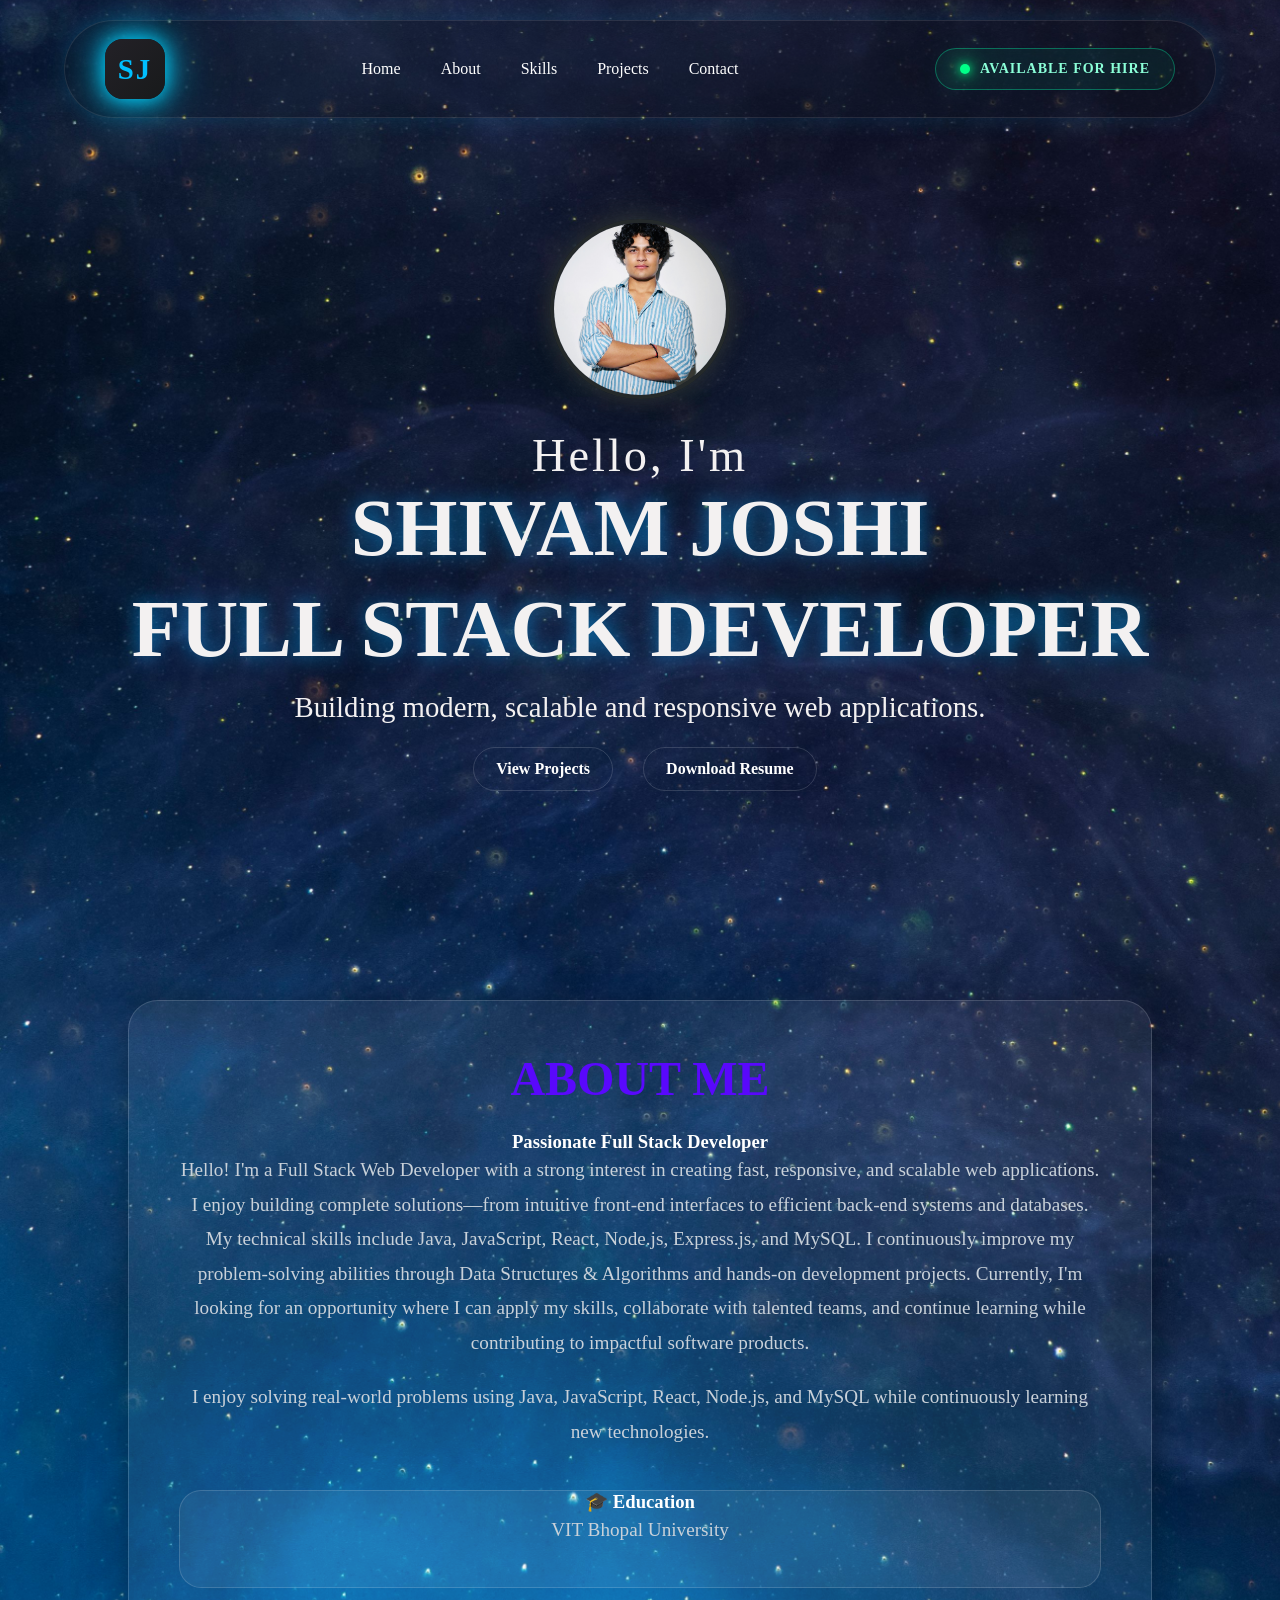
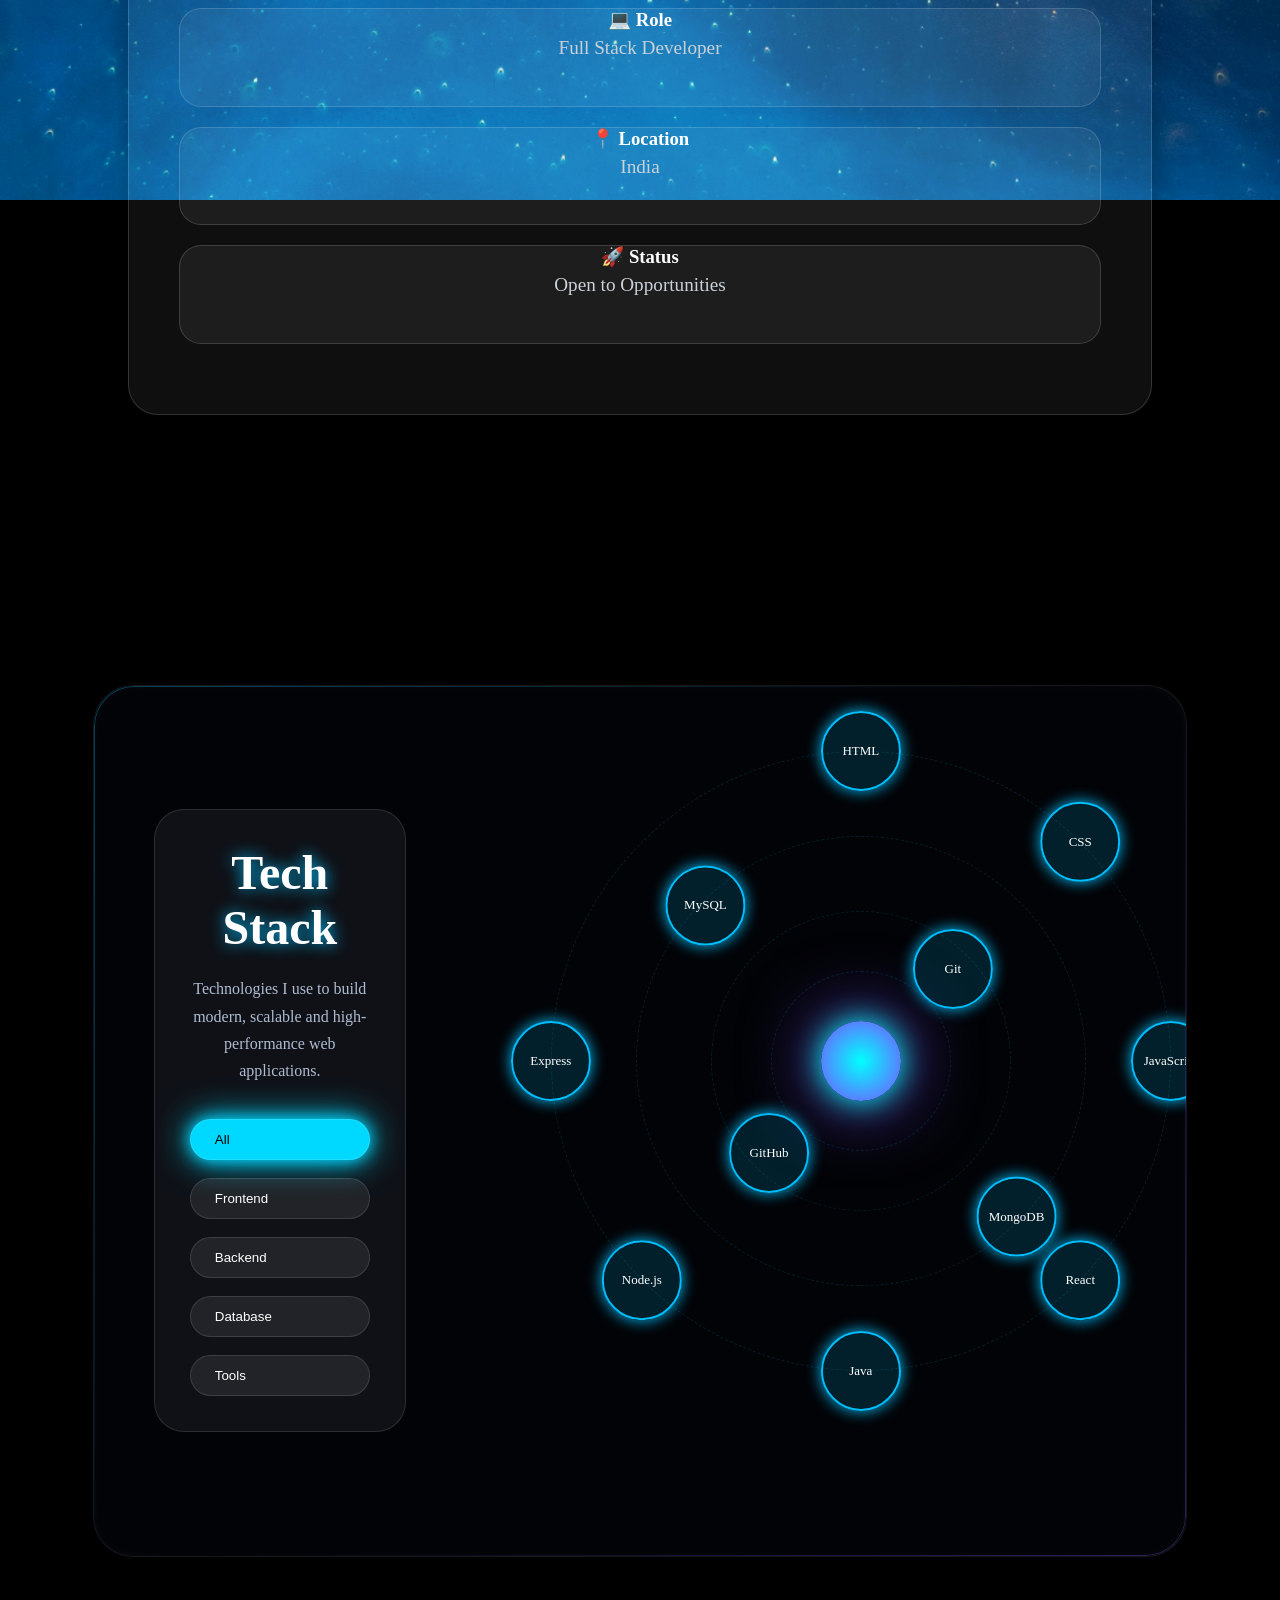
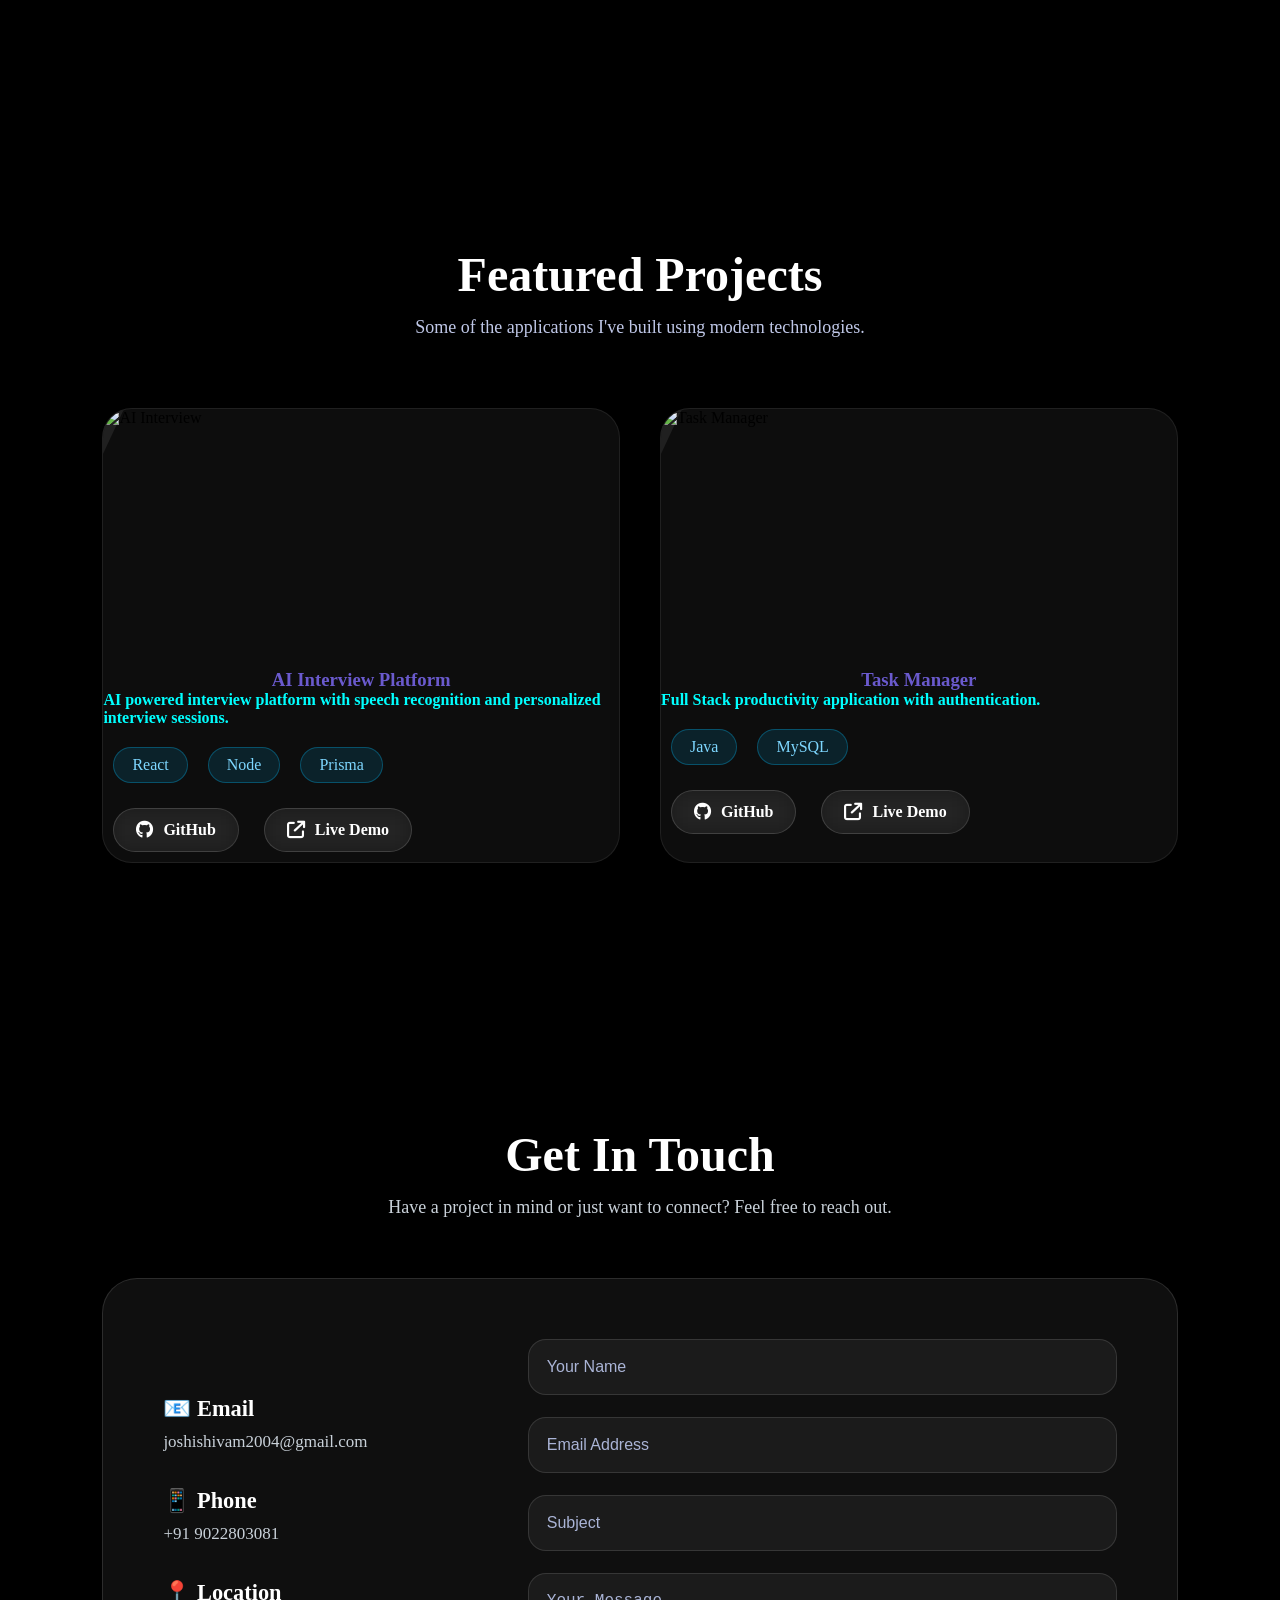
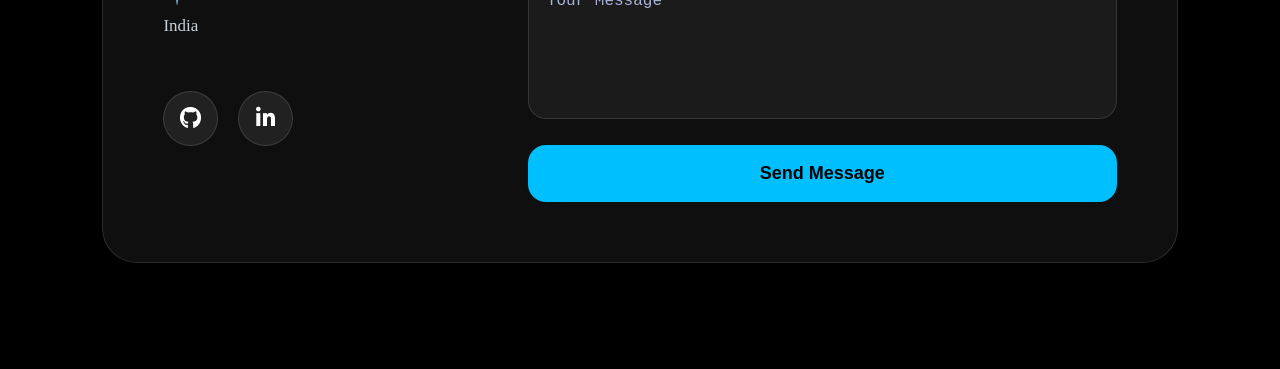
==== index.html @ d5f0d9cb "Initial commit" ====
<!DOCTYPE html>
<html lang="en">
<head>
    <meta charset="UTF-8">
    <meta name="viewport" content="width=device-width, initial-scale=1.0">

    <title>Portfolio</title>
    <link rel="stylesheet"
    <link rel="stylesheet"
    href="https://cdnjs.cloudflare.com/ajax/libs/font-awesome/6.7.2/css/all.min.css">
    <link rel="stylesheet" href="style.css">

    <link rel="stylesheet" href="sections/home/home.css">
    <link rel="stylesheet" href="sections/about/about.css">
    <link rel="stylesheet" href="sections/skills/skills.css">
    <link rel="stylesheet" href="sections/projects/projects.css">
    <link rel="stylesheet" href="sections/contact/contact.css">
</head>

<body>

  

    <div id="home"></div>
    <div id="about"></div>
    <div id="skills"></div>
    <div id="projects"></div>
    <div id="contact"></div>

    <script src="sections/skills/skills.js"></script>
    <script src="script.js"></script>
    <section id="projects"></section>
    <section id="experience"></section>
    <section id="contact"></section>
    

</body>
</html>
---- sections/home/home.css ----
*{
    margin:0;
    padding:0;
    box-sizing:border-box;
}
.logo{

    width:60px;
    height:60px;

    display:flex;
    justify-content:center;
    align-items:center;

    border-radius:18px;

    background:linear-gradient(135deg,#232127,#181a1b);

    color:#902222;

    font-size:24px;
    font-weight:700;

    letter-spacing:1px;

    cursor:pointer;

    box-shadow:
        0 0 20px #00D4FF,
        0 0 40px rgba(0,212,255,.7),
        0 0 70px rgba(0,212,255,.4);

    animation:glow 2s ease-in-out infinite alternate;
}

@keyframes glow{

    from{
        box-shadow:
            0 0 15px #00D4FF,
            0 0 30px rgba(0,212,255,.5);
    }

    to{
        box-shadow:
            0 0 30px #00D4FF,
            0 0 60px rgba(0,212,255,.9),
            0 0 90px rgba(0,212,255,.6);
    }

}

.hire-badge{

    display:flex;
    align-items:center;
    gap:10px;

    padding:12px 24px;

    border-radius:50px;

    border:1px solid rgba(0,255,170,.35);

    background:rgba(0,255,170,.06);

    backdrop-filter:blur(10px);

    color:#8BFFD8;

    font-size:14px;
    font-weight:600;

    letter-spacing:1px;

    text-transform:uppercase;

    cursor:default;

    transition:.35s;
}

.hire-badge:hover{

    box-shadow:
        0 0 18px rgba(0,255,170,.35);

    transform:translateY(-2px);

}

.status-dot{

    width:10px;
    height:10px;

    border-radius:50%;

    background:#00FF88;

    box-shadow:
        0 0 10px #00FF88,
        0 0 20px #00FF88,
        0 0 35px rgba(0,255,136,.8);

    animation:pulse 1.5s infinite;

}

@keyframes pulse{

    0%{

        transform:scale(1);

        opacity:1;

    }

    50%{

        transform:scale(1.5);

        opacity:.6;

    }

    100%{

        transform:scale(1);

        opacity:1;

    }

}


body{
    background:#000;
    overflow-x:hidden;

}
.background{
    position: fixed;
    top: -100%;
    left: -100%;

    width: 300%;
    height: 300%;
    z-index:-1;
    background: url("../../assets/image/photo.jpg") center center;
    background-size: cover;
    background-repeat: no-repeat;

    transform-origin: center center;
    animation:
        fadeIn 5s ease forwards,
        galaxy 200s linear infinite;
}
@keyframes fadeIn{
    from{
        opacity: 0;
    }
    to{
        opacity: 1;
    }
}
.hero{
    min-height:100vh;

    display:flex;
    flex-direction:column;

    justify-content:center;
    align-items:center;
    padding-top:120px;
    text-align:center;

    color:white;

    position:relative;
    z-index:10;

    width:100%;
}

.greeting{
    font-size: 2.9rem;
    letter-spacing: 3px;
    color: #f3f1f1;
    margin-bottom: 1px;
}

.name{
    font-size: 5rem;
    font-weight: 700;
    text-transform: uppercase;
    margin-bottom: 10px;
    color: #f3f1f1;
    text-shadow: 0 0 20px rgba(0,170,255,0.6);
}

.typing{
    font-size: 2rem;
    color: #f3f1f1;
    margin-bottom: 2px;
    min-height: 20px;
}

.description{
    font-size: 1.8rem;
    color: #f3f1f1;
    max-width: 700px;
    margin: 0px;
    line-height: 0;
}

.buttons{
    margin-top: 40px;
    display: flex;
    justify-content: center;
    gap: 20px;
    flex-wrap: wrap;
}

.btn{
    text-decoration: none;
    color: #f3f1f1;
    padding: 14px 32px;
    border-radius: 50px;
    border: 2px solid #00bfff;
    transition: .35s;
    font-weight: 600;
    backdrop-filter: blur(10px);
}

.btn:hover{
    background: #403f3f;
    color: f3f1f1;
    transform: translateY(-4px);
    box-shadow: 0 0 20px #00bfff;
}

.btn-outline{
    background: transparent;
}
@keyframes galaxy{

    0%{
        transform:
        rotate(0deg)
        scale(1);
    }
    
    100%{
        transform:
        rotate(360deg)
        scale(1.2);
    }

}

.hero > *{
    opacity: 1  ;
    
}

.profile,
.greeting,
.name,
.typing,
.description,
.buttons{
    opacity: 0;
    transform: translateY(20px);
    animation: fadeUp 1.3s forwards;
}

.greeting{
    animation-delay: .5s;
}

.name{
    animation-delay: 1.2s;
}

.typing{
    animation-delay: 1.5s;
}

.description{
    animation-delay: 2s;
}

.buttons{
    animation-delay: 2.9s;
}

@keyframes fadeUp{
    to{
        opacity:1;
        transform:translateY(0);
    }
}

.cursor{
    color:#00bfff;
    animation: blink .8s infinite;
}

@keyframes blink{
    50%{
        opacity:0;
    }
}

.profile{
    width:180px;
    height:180px;
    margin:0 auto 30px;
    border-radius:50%;
    overflow:hidden;

    border:4px solid #24292a;

    box-shadow:
        0 0 20px #2b3133,
        0 0 40px rgba(44, 49, 50, 0.5);

    animation:
        fadeUp 0.8s forwards,
        float 4s ease-in-out infinite 0.8s;
}

.profile img{
    width:100%;
    height:100%;
    object-fit:cover;
}
@keyframes float{

    0%,100%{
        transform:translateY(0);
    }

    50%{
        transform:translateY(-12px);
    }

}

/* Large desktops */
@media (min-width:1600px){

    .background{
        top:-60%;
        left:-60%;
        width:220%;
        height:220%;
    }

}

/* Laptops */
@media (max-width:1200px){

    .background{
        top:-70%;
        left:-70%;
        width:240%;
        height:240%;
    }

}

/* Tablets */
@media (max-width:768px){

    .background{
        top:-90%;
        left:-90%;
        width:280%;
        height:280%;
    }

}

/* Mobile */
@media (max-width:480px){

    .background{
        top:-110%;
        left:-110%;
        width:320%;
        height:320%;
    }

}

/* ===========================
   Laptop (1200px and below)
=========================== */

@media (max-width:1200px){

    .name{
        font-size:4rem;
    }

    .greeting{
        font-size:2.2rem;
    }

    .typing{
        font-size:1.8rem;
    }

    .description{
        font-size:1.3rem;
        max-width:650px;
    }

    .profile{
        width:160px;
        height:160px;
    }

}

/* ===========================
   Tablet (768px and below)
=========================== */

@media (max-width:768px){

    .hero{
        padding:40px 20px;
    }

    .name{
        font-size:3rem;
    }

    .greeting{
        font-size:1.7rem;
    }

    .typing{
        font-size:1.4rem;
    }

    .description{
        font-size:1.1rem;
        max-width:90%;
    }

    .profile{
        width:140px;
        height:140px;
    }

    .buttons{
        flex-direction:column;
        align-items:center;
    }

    .btn{
        width:220px;
    }

}

/* ===========================
   Mobile (480px and below)
=========================== */

@media (max-width:480px){

    .hero{
        padding:20px;
    }

    .profile{
        width:120px;
        height:120px;
    }

    .greeting{
        font-size:1.3rem;
        letter-spacing:1px;
    }

    .name{
        font-size:2rem;
    }

    .typing{
        font-size:1.1rem;
    }

    .description{
        font-size:0.95rem;
        line-height:1.6;
        max-width:100%;
    }

    .buttons{
        width:100%;
    }

    .btn{
        width:100%;
        max-width:260px;
        padding:12px 20px;
    }

}

.navbar{

    position:fixed;

    top:20px;
    left:50%;

    transform:translateX(-50%);
    transition:
        transform .4s ease,
        opacity .4s ease;
    width:90%;
    max-width:1200px;

    padding:18px 40px;

    display:flex;
    justify-content:space-between;
    align-items:center;

    background:rgba(15,23,42,.35);

    backdrop-filter:blur(0px);

    border:1px solid rgba(255,255,255,.1);

    border-radius:50px;

    z-index:1000;

    box-shadow:
        0 0 25px rgba(0,191,255,.15);

}
.navbar.hide{

    transform:
        translateX(-50%)
        translateY(-150%);

    opacity:0;
}
.logo{

    color:#00BFFF;

    font-size:1.8rem;

    font-weight:bold;

    letter-spacing:2px;

    cursor:pointer;

}

.nav-links{

    display:flex;

    gap:40px;

    list-style:none;

}

.nav-links a{

    color:white;

    text-decoration:none;

    font-size:1rem;

    transition:.35s;

    position:relative;

}

.nav-links a:hover{

    color:#00BFFF;

}

.nav-links a::after{

    content:"";

    position:absolute;

    left:0;
    bottom:-8px;

    width:0;

    height:2px;

    background:#00BFFF;

    transition:.35s;

}

.nav-links a:hover::after{

    width:100%;

}

html{

    scroll-behavior:smooth;

}
---- sections/about/about.css ----
*{
    margin:0;
    padding:0;
    box-sizing:border-box;
}

.about{
    min-height:100vh;
    padding:100px 10%;
    display:flex;
    flex-direction:column;   /* Add this */
    align-items:center;
    color:white;
}

.about-container{
    display:flex;
    align-items:center;
    justify-content:space-between;
    gap:80px;
    width:100%;
    max-width:1400px;
}

.about-image{
    flex:1;
    display:flex;
    justify-content:center;
}

.about-image img{
    width:350px;
    height:350px;
    border-radius:50%;
    object-fit:cover;

    border:5px solid #00bfff;

    box-shadow:
        0 0 20px #00bfff,
        0 0 40px rgba(0,191,255,.4);

    transition:.4s;
}

.about-image img:hover{
    transform:scale(1.05);
}
#about{
    text-align: center;
    
}

.about-content{

    flex:1;

    position:relative;

    padding:50px;

    border-radius:30px;

    overflow:hidden;

    background:rgba(255,255,255,.06);

    backdrop-filter:blur(0px);

    border:1px solid rgba(255,255,255,.15);

    

    box-shadow:
        0 10px 35px rgba(0,0,0,.35);

}

.about-content h2{
    font-size:3rem;
    margin-bottom:25px;
    color:hsl(260, 98%, 51%);
}

.about-content p{
    font-size:1.2rem;
    line-height:1.8;
    color:#C9D1D9;
    margin-bottom:40px;
   
}
#para{
    margin-bottom:20px;
}
.about-content span{
    color:#C9D1D9;
    font-weight:bold;
}

.about-info{
    display:grid;
    grid-template-columns:repeat(2,1fr);
    gap:20px;
}

.info-card{
    padding:25px;
    border-radius:20px;

    background:rgba(255,255,255,.08);
    backdrop-filter:blur(0px);

    border:1px solid rgba(255,255,255,.15);

    transition:.35s;
}

.info-card:hover{
    transform:translateY(-8px);

    box-shadow:
        0 0 20px rgba(0,191,255,.5);
}

.info-card h3{
    margin-bottom:12px;
    color:#1f1f1e;
}
h3{
    color:#FFFFFF;
}
.info-card p{
    margin:0;
    color:#abaf22;
}

.card{

    position:relative;
    overflow:hidden;

    background:rgba(255,255,255,.06);

    border-radius:22px;

    border:1px solid rgba(255,255,255,.15);

    margin-bottom:20px;

    transition:box-shadow .3s ease;
}



.card:hover{

    /* transform:translateY(-12px); */

    box-shadow:
    0 0 3px rgba(0,191,255,.6);

}





.about.show h2{

    opacity:1;

    transform:translateY(0);

    transition-delay:.2s;

}

.about.show h3{

    opacity:1;

    transform:translateY(0);

    transition-delay:.4s;

}

.about.show p{

    opacity:1;

    transform:translateY(0);

    transition-delay:.6s;

}

.about.show .card{

    opacity:1;

    transform:
        translateY(0)
        scale(1);

}

.about.show .card:nth-child(1){
    transition-delay:.8s;
}

.about.show .card:nth-child(2){
    transition-delay:1s;
}

.about.show .card:nth-child(3){
    transition-delay:1.2s;
}

.about.show .card:nth-child(4){
    transition-delay:1.4s;
}
---- sections/skills/skills.css ----
.skills{

    min-height:100vh;

    padding:120px 5%;

    color:white;

    text-align:center;
    max-width:1400px;
    margin:auto;
}

.skills-title{

    font-size:3rem;

    margin-bottom:40px;

    color:#ffffff;
}

.skills-layout{

    width:95%;
    max-width:1600px;

    margin:50px auto;

    display:flex;
    justify-content:space-between;
    align-items:center;

    gap:80px;

    padding:60px;

    border-radius:40px;

    background:rgba(18,25,45,.15);

    backdrop-filter:blur(0px);

    border:1px solid rgba(255,255,255,.08);

    box-shadow:
        0 0 40px rgba(0,0,0,.35),
        inset 0 0 15px rgba(255,255,255,.03);

    position:relative;

    overflow:hidden;

}

.skills-layout::before{

    content:"";

    position:absolute;

    inset:0;

    border-radius:40px;

    padding:1px;

    background:linear-gradient(
        135deg,
        rgba(0,191,255,.35),
        transparent,
        rgba(123,77,255,.35)
    );

    -webkit-mask:
        linear-gradient(#fff 0 0) content-box,
        linear-gradient(#fff 0 0);

    -webkit-mask-composite:xor;
    mask-composite:exclude;

    pointer-events:none;

}


.filters{

    display:flex;

    flex-direction:column;

    gap:18px;

    width:180px;

    align-items:stretch;

}
.filters button{

    padding:12px 24px;

    border:none;

    border-radius:50px;

    cursor:pointer;

    color:white;

    background:rgba(255,255,255,.08);

    border:1px solid rgba(255,255,255,.12);

    transition:.35s;
}
.filter-btn{

    width:100%;

    padding:14px 20px;

    border-radius:14px;

    text-align:left;

    cursor:pointer;

    transition:.35s;

}


.filter-btn.all:hover,
.filter-btn.all.active{

    background:#00d9ff;

    color:black;

    box-shadow:
        0 0 15px #00d9ff,
        0 0 35px #00d9ff;

}



.filter-btn.frontend:hover,
.filter-btn.frontend.active{
    background:#3b82f6;
    color:white;
    border-color:#3b82f6;
    box-shadow:
        0 0 15px #3b82f6,
        0 0 35px rgba(59,130,246,.8);
}

.frontend-active{

    background:#2563eb;
    color:white;
    border-color:#2563eb;

    box-shadow:
        0 0 15px #2563eb,
        0 0 35px #2563eb;

}

.filter-btn.backend:hover,
.filter-btn.backend.active{

    background:#22c55e;

    box-shadow:
        0 0 15px #22c55e,
        0 0 40px #22c55e;

}


.backend-active{

    background:#22c55e;

    color:white;

    border-color:#22c55e;

    box-shadow:
        0 0 15px #22c55e,
        0 0 35px #22c55e;

}


.filter-btn.database:hover,
.filter-btn.database.active{

    background:#a855f7;

    box-shadow:
        0 0 15px #a855f7,
        0 0 40px #a855f7;

}

.database-active{

    background:#9333ea;

    color:white;

    border-color:#9333ea;

    box-shadow:
        0 0 15px #9333ea,
        0 0 35px #9333ea;

}

.filter-btn.tools:hover,
.filter-btn.tools.active{

    background:#f97316;

    box-shadow:
        0 0 15px #f97316,
        0 0 40px #f97316;

}
.frontend-theme .node.frontend{
    background:#3b82f6;
    border-color:#3b82f6;
    box-shadow:0 0 20px #3b82f6;
}

.backend-theme .node.backend{
    background:#22c55e;
    border-color:#22c55e;
    box-shadow:0 0 20px #22c55e;
}

.database-theme .node.database{
    background:#a855f7;
    border-color:#a855f7;
    box-shadow:0 0 20px #a855f7;
}

.tools-theme .node.tools{
    background:#f97316;
    border-color:#f97316;
    box-shadow:0 0 20px #f97316;
}

.tools-active{

    background:#f97316;

    color:white;

    border-color:#f97316;

    box-shadow:
        0 0 15px #f97316,
        0 0 35px #f97316;

}



.orbit-container{

    position:relative;

    width:750px;

    height:750px;

    flex-shrink:0;
    top: -60px;

}

.orbit{

    position:absolute;

    border:1px dashed rgba(0,191,255,.15);

    border-radius:50%;

    left:50%;
    top:50%;

    transform:translate(-50%,-50%);
}

.orbit1{

    width:180px;
    height:180px;
}

.orbit2{

    width:300px;
    height:300px;
}

.orbit3{

    width:450px;
    height:450px;
}

.orbit4{

    width:620px;
    height:620px;
}

.core{

    position:absolute;

    left:50%;
    top:50%;

    transform:translate(-50%,-50%);

    width:80px;
    height:80px;

    border-radius:50%;

    background:radial-gradient(circle,#00ffff,#7b4dff);

    box-shadow:
        0 0 30px #00ffff,
        0 0 80px #7b4dff;
}

.node{

    position:absolute;

    width:80px;
    height:80px;

    border-radius:50%;

    display:flex;
    justify-content:center;
    align-items:center;

    background:rgba(0,191,255,.15);

    border:2px solid #00BFFF;

    color:white;

    font-size:13px;

    text-align:center;

    box-shadow:
        0 0 15px #00BFFF;

     transition:
        opacity .4s ease,
        transform .4s ease;
}

.node.hide{

    opacity:0;

    transform:scale(.5);

    pointer-events:none;

}


.node:hover{

    transform:scale(1.15);

    box-shadow:
        0 0 30px #00BFFF,
        0 0 60px #00BFFF;

}
.html{
    top:50%;
    left:50%;
    transform:
        translate(-50%,-50%)
        rotate(0deg)
        translateY(-310px)
        rotate(0deg);
}

.css{
    top:50%;
    left:50%;
    transform:
        translate(-50%,-50%)
        rotate(45deg)
        translateY(-310px)
        rotate(-45deg);
}

.javascript{
    top:50%;
    left:50%;
    transform:
        translate(-50%,-50%)
        rotate(90deg)
        translateY(-310px)
        rotate(-90deg);
}

.react{
    top:50%;
    left:50%;
    transform:
        translate(-50%,-50%)
        rotate(135deg)
        translateY(-310px)
        rotate(-135deg);
}

.java{
    top:50%;
    left:50%;
    transform:
        translate(-50%,-50%)
        rotate(180deg)
        translateY(-310px)
        rotate(-180deg);
}

.nodejs{
    top:50%;
    left:50%;
    transform:
        translate(-50%,-50%)
        rotate(225deg)
        translateY(-310px)
        rotate(-225deg);
}

.express{
    top:50%;
    left:50%;
    transform:
        translate(-50%,-50%)
        rotate(270deg)
        translateY(-310px)
        rotate(-270deg);
}

.mysql{
    top:50%;
    left:50%;
    transform:
        translate(-50%,-50%)
        rotate(315deg)
        translateY(-220px)
        rotate(-315deg);
}

.mongodb{
    top:50%;
    left:50%;
    transform:
        translate(-50%,-50%)
        rotate(135deg)
        translateY(-220px)
        rotate(-135deg);
}

.git{
    top:50%;
    left:50%;
    transform:
        translate(-50%,-50%)
        rotate(45deg)
        translateY(-130px)
        rotate(-45deg);
}

.github{
    top:50%;
    left:50%;
    transform:
        translate(-50%,-50%)
        rotate(225deg)
        translateY(-130px)
        rotate(-225deg);
}

@media (max-width:1100px){

    .skills-layout{

        flex-direction:column;

        gap:50px;

    }

    .filters{

        flex-direction:row;

        flex-wrap:wrap;

        justify-content:center;

        width:100%;

    }

    .filter-btn{

        width:auto;

        min-width:140px;

        text-align:center;

    }

}
.title-wrapper{

    display:inline-flex;

    justify-content:center;
    align-items:center;

    padding:14px 40px;

    margin-bottom:60px;

    border-radius:60px;

    position:relative;

    background:rgba(255,255,255,.05);

    border:1px solid rgba(255,255,255,.15);

    backdrop-filter:blur(0px);

    overflow:hidden;
}

.left-panel{

    width:280px;

    padding:35px;

    border-radius:30px;

    background:rgba(255,255,255,.05);

    backdrop-filter:blur(0px);

    border:1px solid rgba(255,255,255,.12);

}

.tech-title{

    font-size:3rem;

    color:white;

    margin-bottom:20px;

    text-shadow:
        0 0 15px #00BFFF;

}
.tech-desc{

    color:#d7e6ff;

    line-height:1.7;

    margin-bottom:35px;

    opacity:.8;

}
@media (max-width:992px){

    .skills{

        padding:90px 40px;

    }

    .skills-layout{

        flex-direction:column;

        gap:60px;

        text-align:center;

    }

    .left-panel{

        width:100%;

        max-width:700px;

    }

    .filters{

        justify-content:center;

        flex-wrap:wrap;

        gap:15px;

    }

    .orbit-container{

        transform:scale(.9);

    }

}
@media (max-width:768px){

    .skills{

        padding:80px 20px;

    }

    .tech-title{

        font-size:2.3rem;

    }

    .tech-desc{

        font-size:16px;

    }

    .skills-layout{

        gap:50px;

    }

    .filters{

        display:flex;

        justify-content:center;

        flex-wrap:wrap;

        gap:12px;

    }

    .filter-btn{

        padding:10px 18px;

        font-size:14px;

    }

    .orbit-container{

        transform:scale(.75);

        width:100%;

        overflow:hidden;

    }

    .node{

        width:70px;

        height:70px;

        font-size:13px;

    }

}
@media (max-width:480px){

    .skills{

        padding:60px 15px;

    }

    .tech-title{

        font-size:2rem;

    }

    .tech-desc{

        font-size:15px;

    }

    .orbit-container{

        transform:scale(.6);

    }

    .filters{

        gap:10px;

    }

    .filter-btn{

        padding:8px 14px;

        font-size:13px;

    }

    .node{

        width:60px;

        height:60px;

        font-size:12px;

    }

}
---- sections/projects/projects.css ----
.projects{

    min-height:100vh;

    padding:120px 8%;

}

.projects-header{

    text-align:center;

    margin-bottom:70px;

}

.projects-header h2{

    font-size:3rem;

    color:white;

}

.projects-header p{

    color:#bfc7e7;

    margin-top:15px;

    font-size:18px;

}
.projects-grid{

    display:grid;

    grid-template-columns:repeat(auto-fit,minmax(400px,1fr));

    gap:40px;

}

.project-card{

    background:rgba(255,255,255,.05);

    backdrop-filter:blur(20px);

    border:1px solid rgba(255,255,255,.08);

    border-radius:30px;

    overflow:hidden;

    transition:.4s;

    position:relative;

}
.project-card::before{

    content:"";

    position:absolute;

    inset:0;

    border-radius:30px;

    padding:1px;

    background:linear-gradient(
        130deg,
        rgba(0,191,255,.6),
        transparent,
        rgba(123,77,255,.6)
    );

    -webkit-mask:
        linear-gradient(#fff 0 0) content-box,
        linear-gradient(#fff 0 0);

    -webkit-mask-composite:xor;
    mask-composite:exclude;

    opacity:0;

    transition:.4s;

}

.project-card:hover::before{

    opacity:1;

}

.project-card::after{

    content:"";

    position:absolute;

    top:-120%;

    left:-40%;

    width:40%;

    height:250%;

    background:rgba(255,255,255,.08);

    transform:rotate(25deg);

    transition:.8s;

}

.project-card:hover::after{

    left:120%;

}

.project-card{

    animation:float 5s ease-in-out infinite;

}

@keyframes float{

    0%{

        transform:translateY(0);

    }

    50%{

        transform:translateY(-8px);

    }

    100%{

        transform:translateY(0);

    }

}

.project-card:hover{

    transform:translateY(-12px);

    box-shadow:

        0 0 25px rgba(0,191,255,.3),

        0 0 60px rgba(123,77,255,.2);

}

.project-image{

    height:260px;

    overflow:hidden;

}

.project-image img{

    width:100%;

    height:100%;

    object-fit:cover;

    transition:.5s;

}

.project-card:hover img{

    transform:scale(1.08);

}

.tech{

    display:flex;

    gap:10px;

    flex-wrap:wrap;

    margin-top:20px;

}

.tech span{

    padding:8px 18px;

    border-radius:30px;

    background:rgba(0,191,255,.12);

    color:#7ed7ff;

    border:1px solid rgba(0,191,255,.3);

    margin-left: 10px;

}

.links{

    display:flex;

    gap:15px;

    margin-top:25px;

}

.btn{ 

    text-decoration:none;

    color:white;

    padding:12px 22px;

    border-radius:30px;

    border:1px solid rgba(255,255,255,.15);

    transition:.35s;

    margin-left: 10px;
    margin-bottom: 10px;

} 

.links a:hover{

    background:#00BFFF;

    color:#000;

    box-shadow:0 0 20px #00BFFF;

}

.project-links{

    display:flex;

    gap:15px;

    margin-top:25px;

}

.project-links a{

    display:flex;

    align-items:center;

    justify-content:center;

    gap:10px;

    padding:12px 22px;

    border-radius:50px;

    text-decoration:none;

    font-weight:600;

    color:white;

    border:1px solid rgba(255,255,255,.15);

    background:rgba(255,255,255,.05);

    transition:all .35s ease;

}

.project-links a i{

    font-size:18px;

}

.github-btn:hover{

    background:#24292e;

    border-color:#24292e;

    transform:translateY(-5px);

    box-shadow:0 0 20px rgba(36,41,46,.6);

}

.live-btn:hover{

    background:#00BFFF;

    color:#000;

    border-color:#00BFFF;

    transform:translateY(-5px);

    box-shadow:0 0 20px #00BFFF;

}

.project-info h3{
    text-align: center;
    color:slateblue;
}
.project-info p{
    font-weight: 900;
    color:aqua
}
@media (max-width:992px){

    .projects{

        padding:90px 40px;

    }

    .projects-grid{

        grid-template-columns:1fr;

        gap:35px;

    }

    .project-card{

        max-width:700px;

        margin:auto;

    }

}
@media (max-width:768px){

    .projects{

        padding:80px 20px;

    }

    .projects-header h2{

        font-size:2.4rem;

    }

    .projects-header p{

        font-size:16px;

    }

    .project-image{

        height:220px;

    }

    .project-info{

        padding:25px;

    }

    .project-info h3{

        font-size:1.5rem;

    }

    .tech{

        gap:8px;

    }

    .tech span{

        font-size:14px;

        padding:6px 14px;

    }

    .project-links{

        flex-direction:column;

        gap:12px;

    }

    .project-links a{

        width:100%;

        justify-content:center;

    }

}

@media (max-width:480px){

    .projects{

        padding:60px 15px;

    }

    .projects-header h2{

        font-size:2rem;

    }

    .project-card{

        border-radius:20px;

    }

    .project-image{

        height:180px;

    }

    .project-info{

        padding:20px;

    }

    .project-info h3{

        font-size:1.3rem;

    }

    .project-info p{

        font-size:15px;

    }

    .tech span{

        font-size:13px;

        padding:5px 12px;

    }

}
---- sections/contact/contact.css ----
*{
    margin:0;
    padding:0;
    box-sizing:border-box;
}

.contact{

    min-height:100vh;

    padding:100px 8%;

    color:white;

}

.contact-header{

    text-align:center;

    margin-bottom:60px;

}

.contact-header h2{

    font-size:3rem;

    margin-bottom:15px;

}

.contact-header p{

    color:#c9d1d9;

    font-size:18px;

}

.contact-card{

    max-width:1400px;

    margin:auto;

    display:flex;

    gap:70px;

    padding:60px;

    border-radius:35px;

    background:rgba(255,255,255,.06);

    backdrop-filter:blur(0px);

    border:1px solid rgba(255,255,255,.12);

    box-shadow:
        0 10px 35px rgba(0,0,0,.35);

}

/* LEFT */

.contact-info{

    flex:1;

    display:flex;

    flex-direction:column;

    justify-content:center;

}

.info-box{

    margin-bottom:35px;

}

.info-box h3{

    font-size:1.4rem;

    margin-bottom:10px;

}

.info-box p{

    color:#c9d1d9;

    font-size:17px;

}

.social-links{

    display:flex;

    gap:20px;

    margin-top:20px;

}

.social-links a{

    width:55px;

    height:55px;

    display:flex;

    justify-content:center;

    align-items:center;

    border-radius:50%;

    text-decoration:none;

    color:white;

    font-size:22px;

    background:rgba(255,255,255,.08);

    border:1px solid rgba(255,255,255,.12);

    transition:.35s;

}

.social-links a:hover{

    transform:translateY(-6px);

    background:#00BFFF;

    color:#000;

    box-shadow:0 0 20px #00BFFF;

}

/* RIGHT */

.contact-form{

    flex:2;

}

.contact-form input,
.contact-form textarea{

    width:100%;

    margin-bottom:22px;

    padding:18px;

    border-radius:18px;

    border:1px solid rgba(255,255,255,.12);

    background:rgba(255,255,255,.05);

    color:white;

    outline:none;

    font-size:16px;

}

.contact-form input::placeholder,
.contact-form textarea::placeholder{

    color:#aab4d6;

}

.contact-form textarea{

    resize:none;

}

.contact-form button{

    width:100%;

    padding:18px;

    border:none;

    border-radius:18px;

    background:#00BFFF;

    color:#000;

    font-size:18px;

    font-weight:600;

    cursor:pointer;

    transition:.35s;

}

.contact-form button:hover{

    transform:translateY(-5px);

    box-shadow:
        0 0 20px #00BFFF,
        0 0 50px rgba(0,191,255,.45);

}

/* RESPONSIVE */

@media(max-width:950px){

    .contact-card{

        flex-direction:column;

        padding:40px;

    }

}
@media (max-width:768px){

    .contact{

        padding:80px 20px;

    }

    .contact-card{

        padding:30px;

    }

    .contact-header h2{

        font-size:2.3rem;

    }

    .contact-form input,
    .contact-form textarea{

        padding:14px;

    }

}
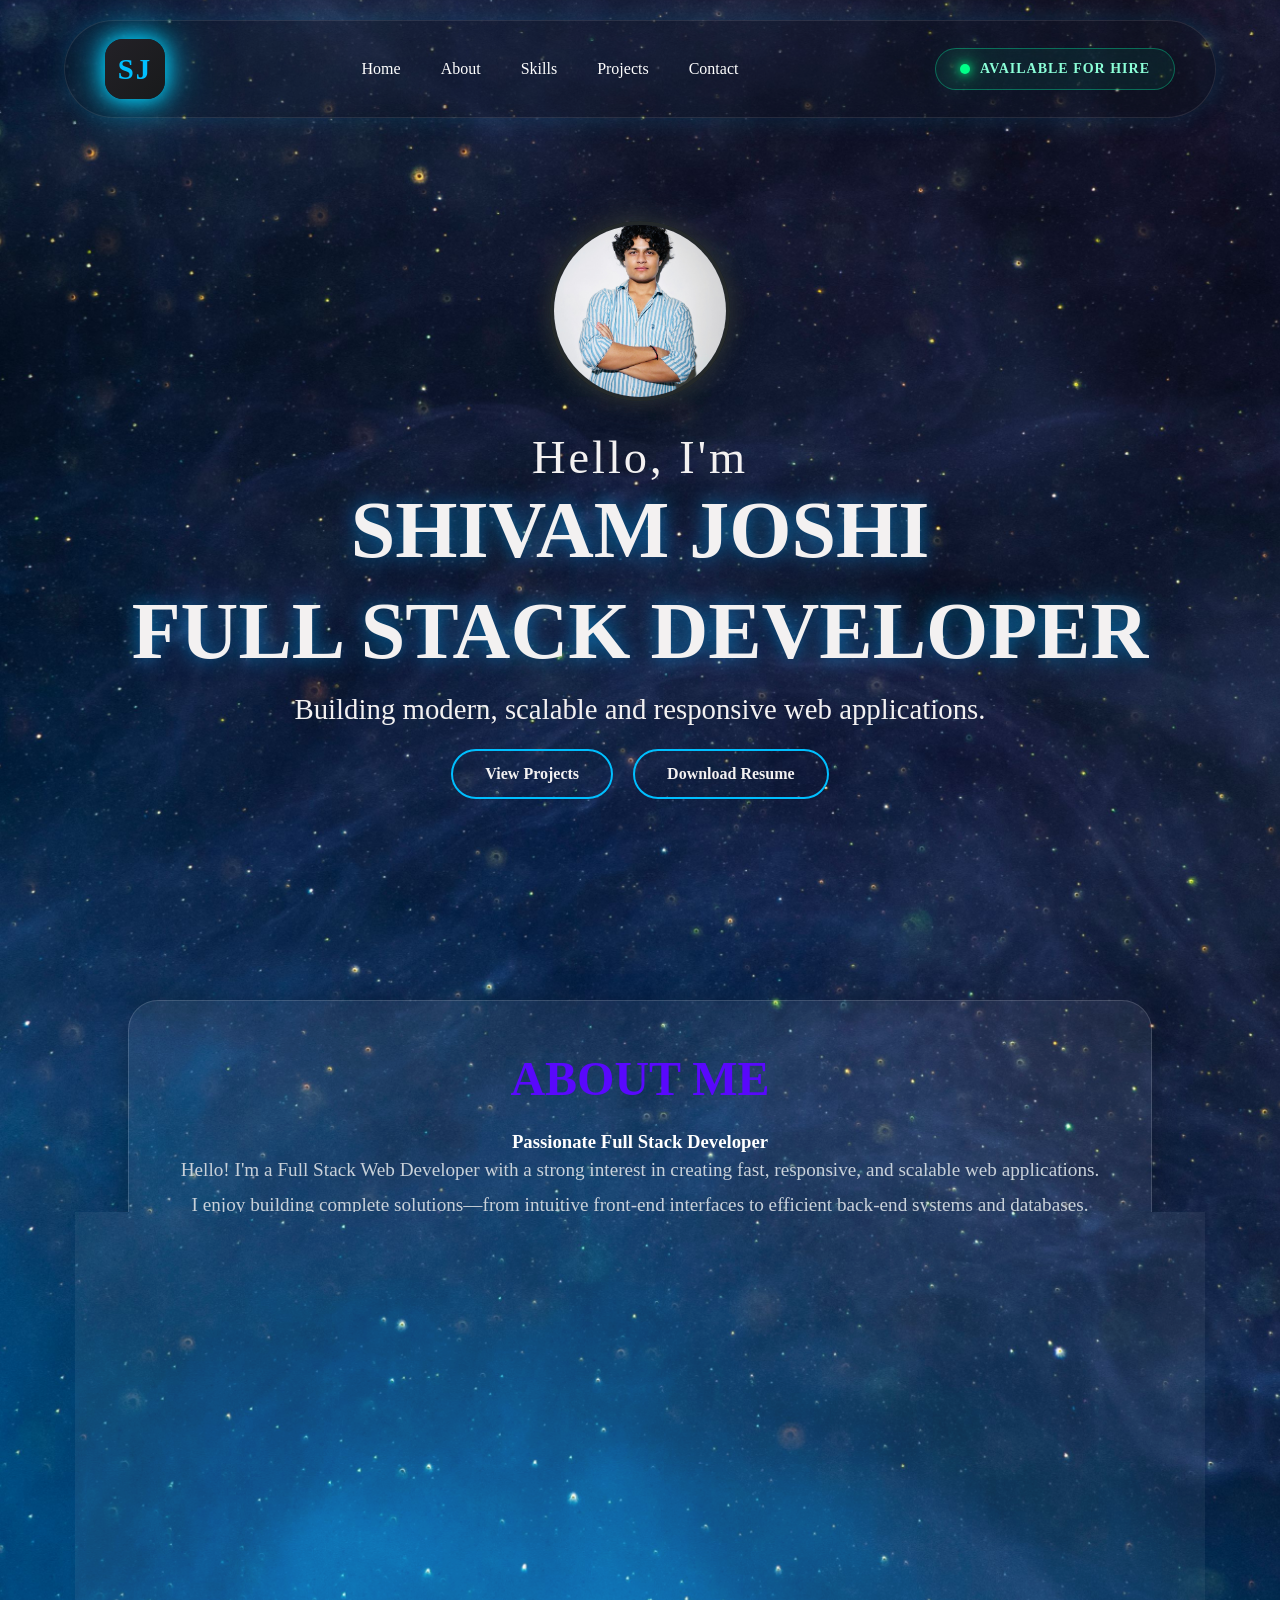
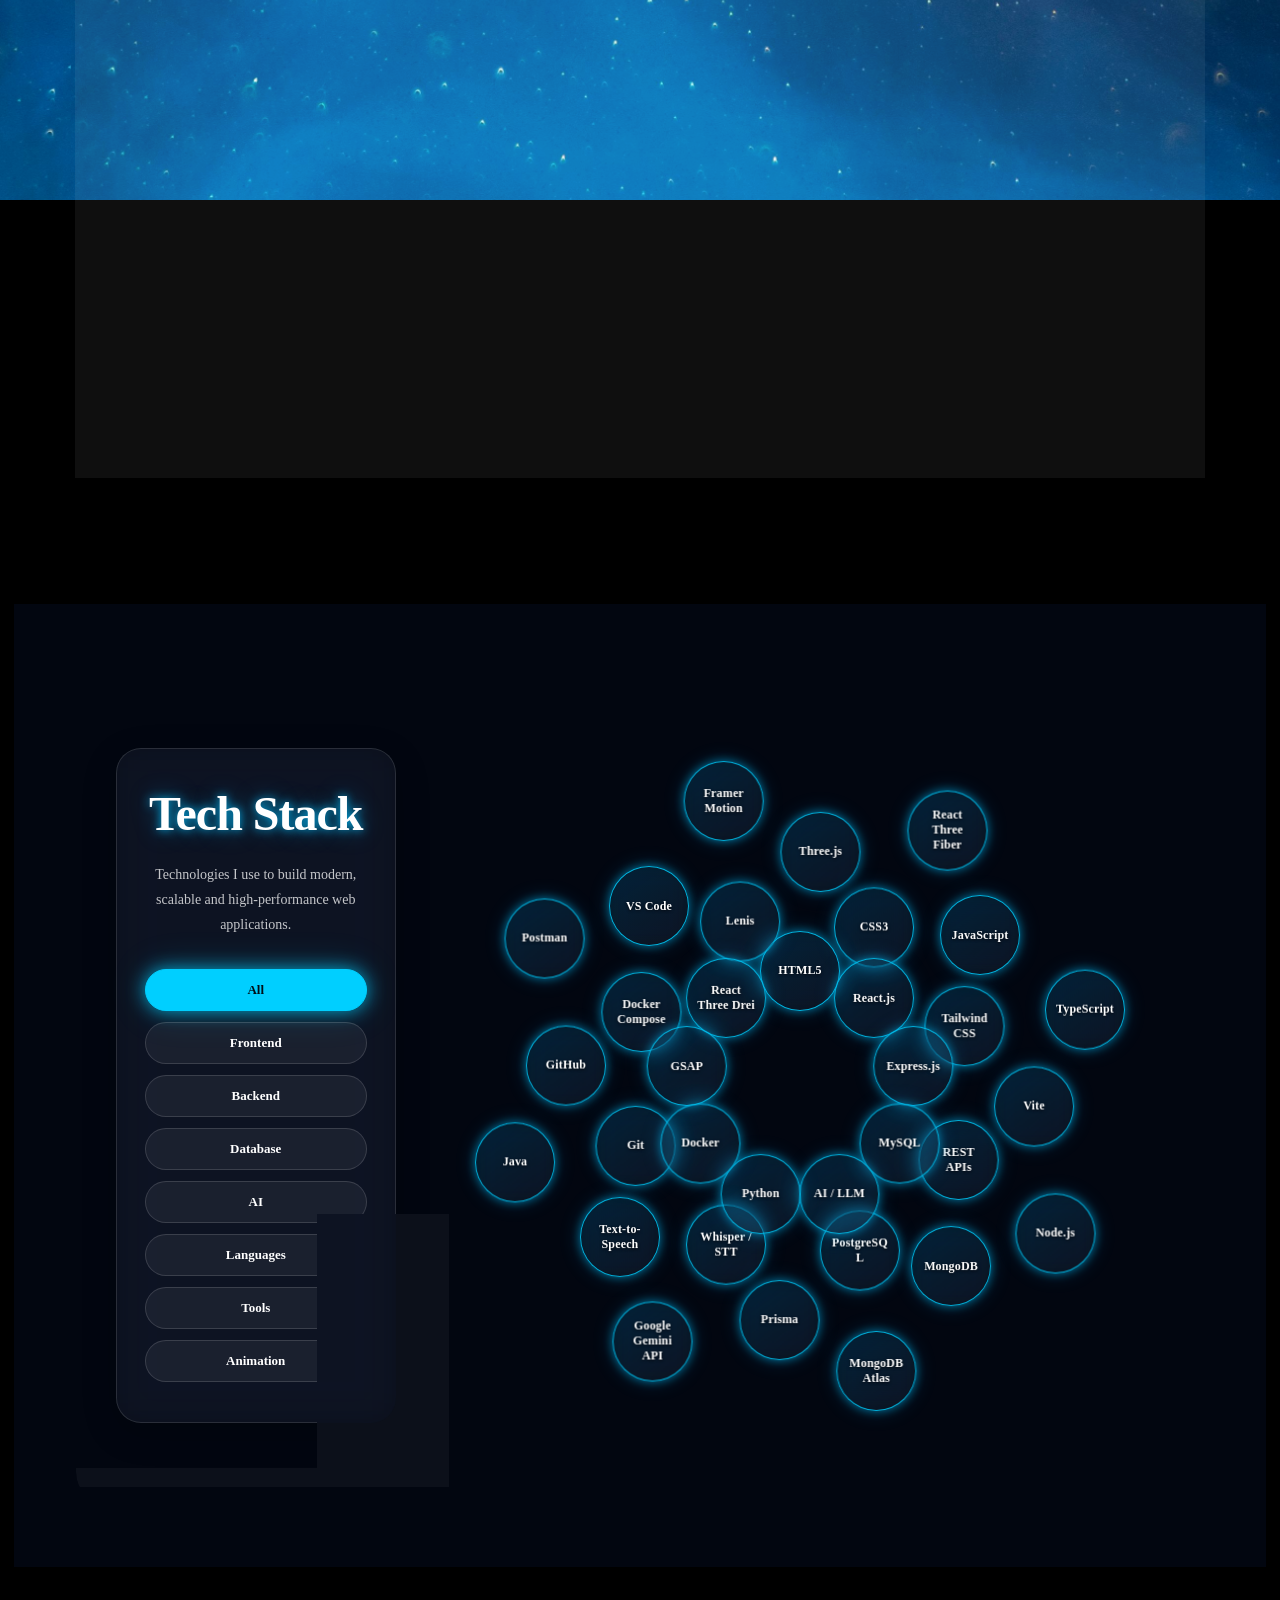
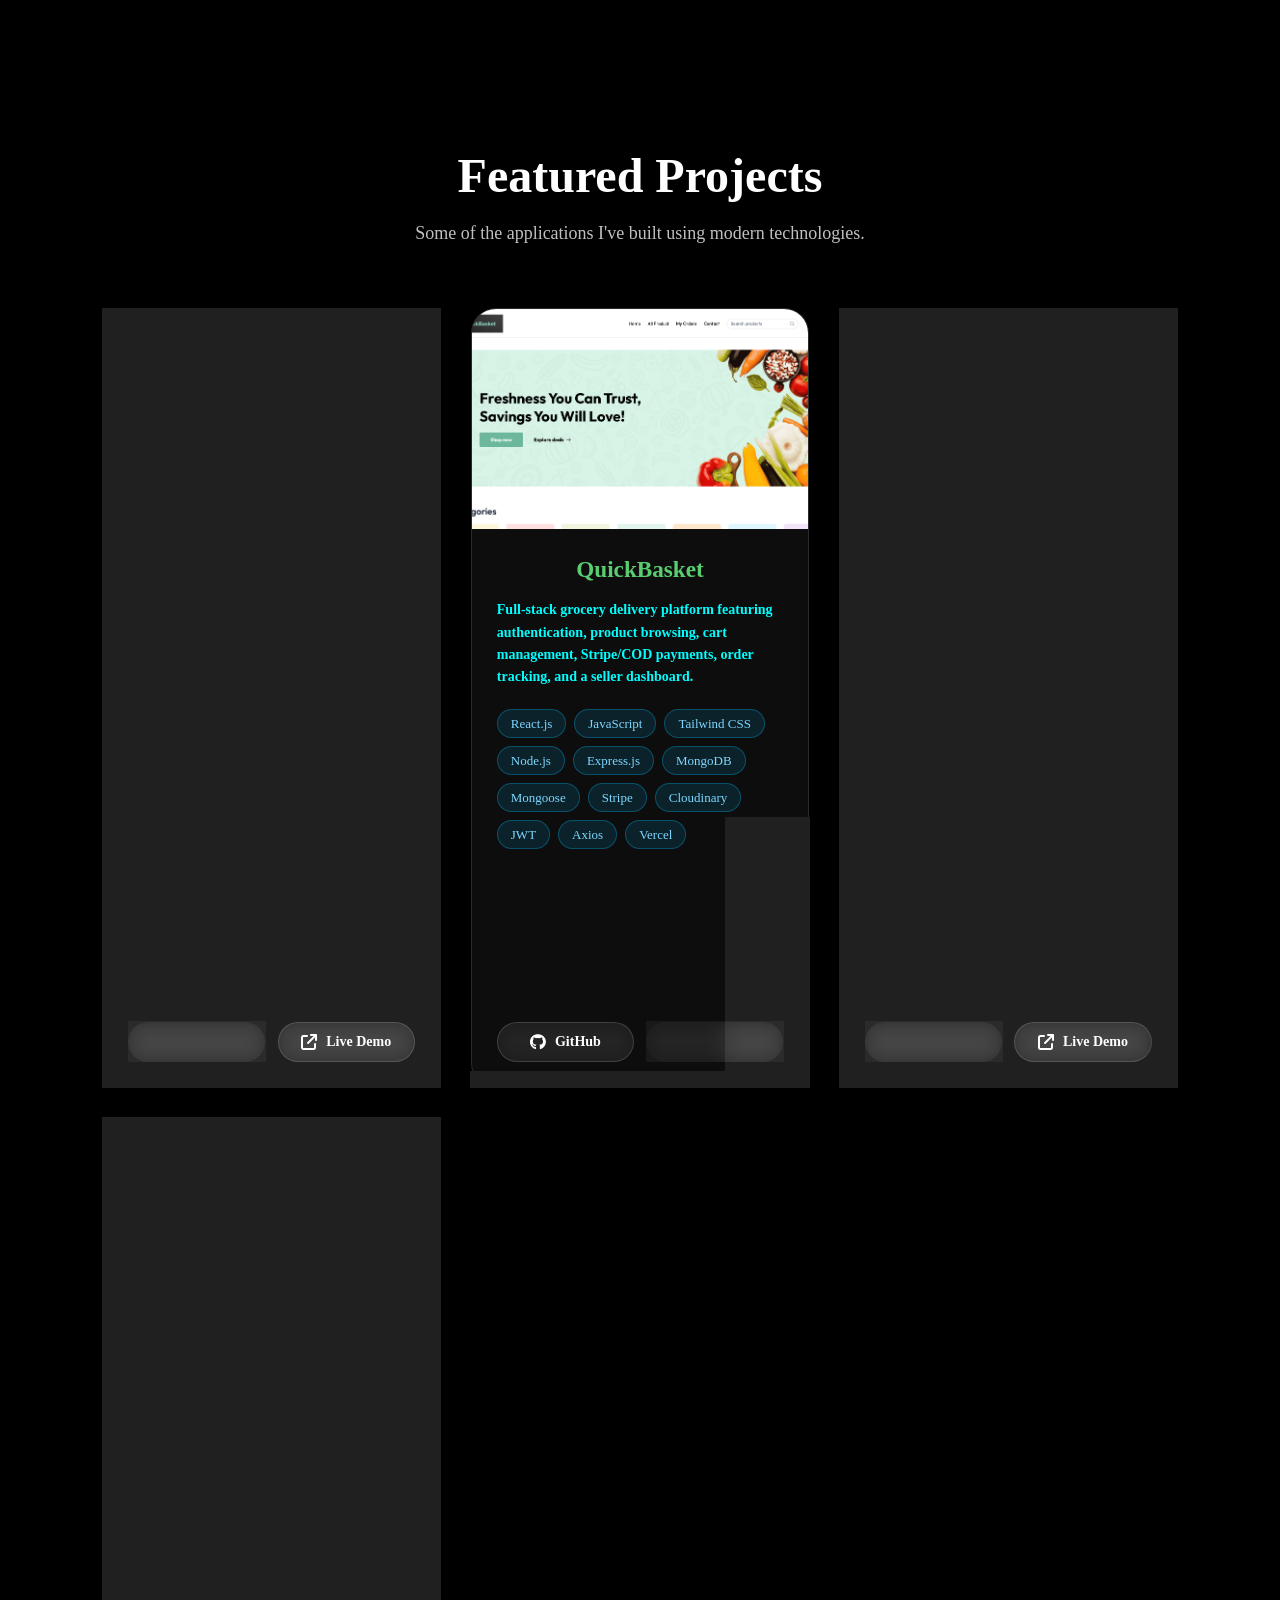
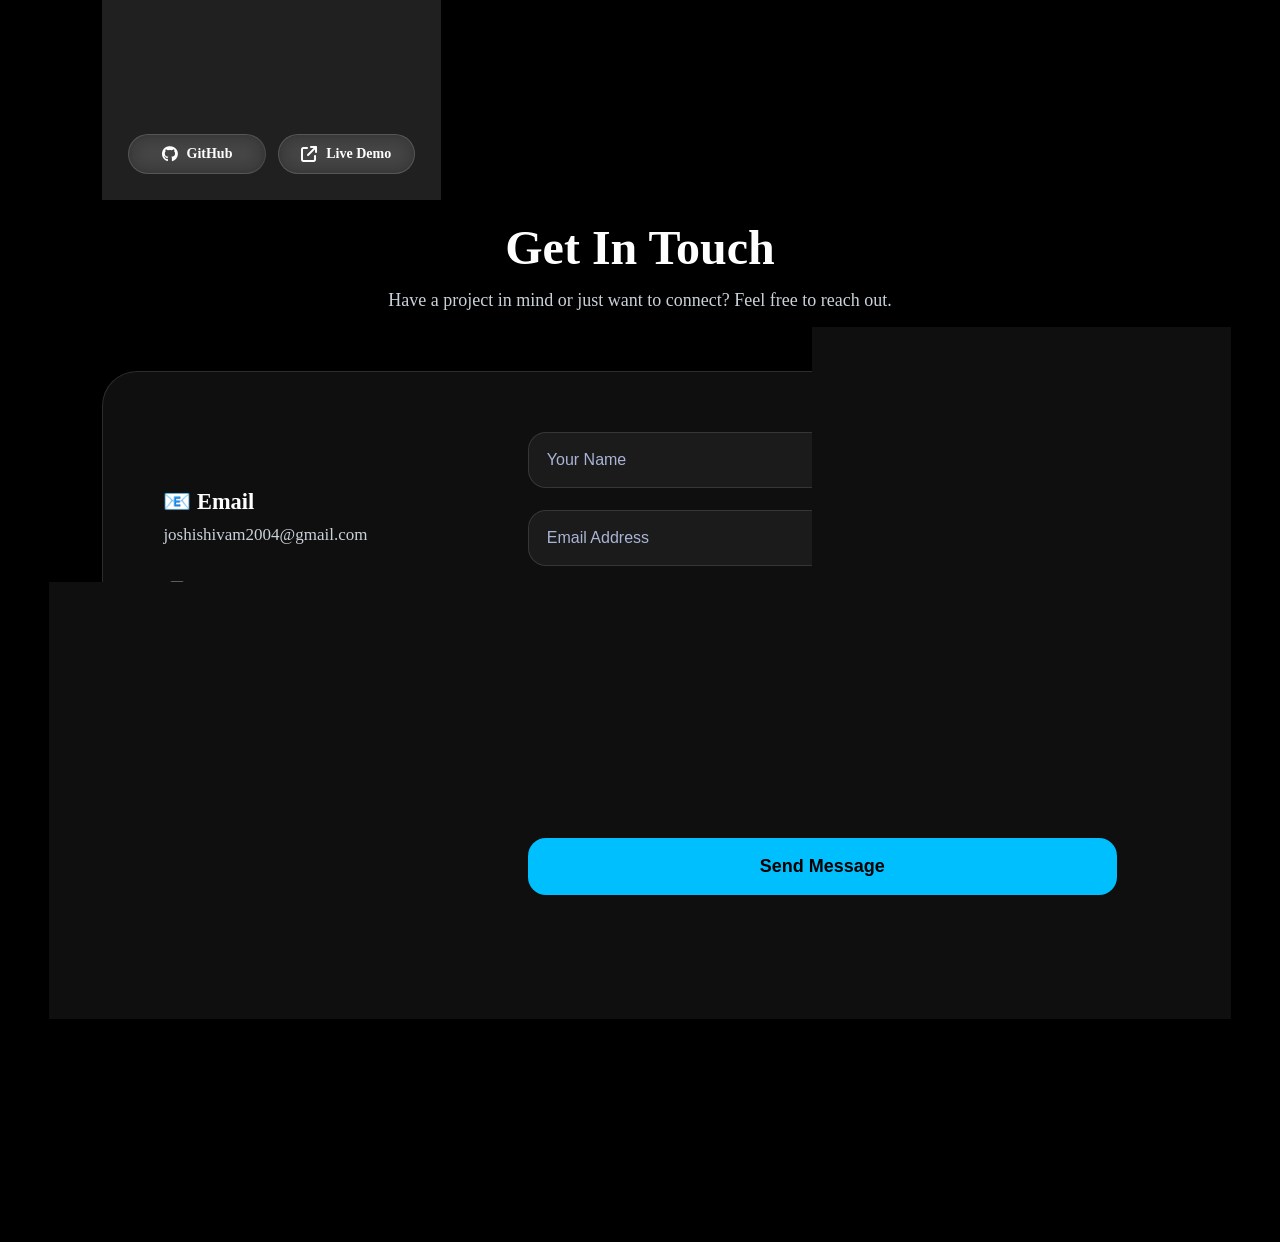
==== commit a0c9e6e0: "updates" ====
--- a/index.html
+++ b/index.html
@@ -1,38 +1,137 @@
 <!DOCTYPE html>
 <html lang="en">
+
 <head>
+
     <meta charset="UTF-8">
-    <meta name="viewport" content="width=device-width, initial-scale=1.0">
 
-    <title>Portfolio</title>
-    <link rel="stylesheet"
-    <link rel="stylesheet"
-    href="https://cdnjs.cloudflare.com/ajax/libs/font-awesome/6.7.2/css/all.min.css">
-    <link rel="stylesheet" href="style.css">
+    <meta
+        name="viewport"
+        content="width=device-width, initial-scale=1.0"
+    >
 
-    <link rel="stylesheet" href="sections/home/home.css">
-    <link rel="stylesheet" href="sections/about/about.css">
-    <link rel="stylesheet" href="sections/skills/skills.css">
-    <link rel="stylesheet" href="sections/projects/projects.css">
-    <link rel="stylesheet" href="sections/contact/contact.css">
+    <title>Shivam Joshi | Full Stack Developer</title>
+
+
+    <!-- Font Awesome -->
+    <link
+        rel="stylesheet"
+        href="https://cdn.jsdelivr.net/npm/@fortawesome/fontawesome-free@6.7.2/css/all.min.css"
+    >
+
+
+    <!-- Main CSS -->
+    <link
+        rel="stylesheet"
+        href="style.css"
+    >
+
+
+    <!-- Home CSS -->
+    <link
+        rel="stylesheet"
+        href="sections/home/home.css"
+    >
+
+
+    <!-- About CSS -->
+    <link
+        rel="stylesheet"
+        href="sections/about/about.css"
+    >
+
+
+    <!-- Skills CSS -->
+    <link
+        rel="stylesheet"
+        href="sections/skills/skills.css"
+    >
+
+
+    <!-- Projects CSS -->
+    <link
+        rel="stylesheet"
+        href="sections/projects/projects.css"
+    >
+
+
+    <!-- Contact CSS -->
+    <link
+        rel="stylesheet"
+        href="sections/contact/contact.css"
+    >
+
 </head>
+
 
 <body>
 
-  
+
+    <!-- =========================
+         NAVBAR
+    ========================== -->
+
+   
+
+
+
+    <!-- =========================
+         HOME
+    ========================== -->
 
     <div id="home"></div>
+
+
+
+    <!-- =========================
+         ABOUT
+    ========================== -->
+
     <div id="about"></div>
+
+
+
+    <!-- =========================
+         SKILLS
+    ========================== -->
+
     <div id="skills"></div>
+
+
+
+    <!-- =========================
+         PROJECTS
+    ========================== -->
+
     <div id="projects"></div>
+
+
+
+    <!-- =========================
+         CONTACT
+    ========================== -->
+
     <div id="contact"></div>
 
+
+
+    <!-- =========================
+         JAVASCRIPT
+    ========================== -->
+
+    <script src="sections/home/home.js"></script>
+
+    <script src="sections/about/about.js"></script>
+
     <script src="sections/skills/skills.js"></script>
+
+    <script src="sections/projects/projects.js"></script>
+
+    <script src="sections/contact/contact.js"></script>
+
     <script src="script.js"></script>
-    <section id="projects"></section>
-    <section id="experience"></section>
-    <section id="contact"></section>
-    
+
 
 </body>
+
 </html>
--- a/sections/home/home.css
+++ b/sections/home/home.css
@@ -468,6 +468,9 @@
     .btn{
         width:220px;
     }
+     .hero{
+        padding-top: 260px;   /* Adjust as needed */
+    }
 
 }
 
@@ -475,44 +478,45 @@
    Mobile (480px and below)
 =========================== */
 
+
 @media (max-width:480px){
 
     .hero{
-        padding:20px;
+        padding:40px 20px;
+    }
+
+    .name{
+        font-size:3rem;
+    }
+
+    .greeting{
+        font-size:1.7rem;
+    }
+
+    .typing{
+        font-size:1.4rem;
+    }
+
+    .description{
+        font-size:1.1rem;
+        max-width:90%;
     }
 
     .profile{
-        width:120px;
-        height:120px;
-    }
-
-    .greeting{
-        font-size:1.3rem;
-        letter-spacing:1px;
-    }
-
-    .name{
-        font-size:2rem;
-    }
-
-    .typing{
-        font-size:1.1rem;
-    }
-
-    .description{
-        font-size:0.95rem;
-        line-height:1.6;
-        max-width:100%;
+        width:140px;
+        height:140px;
     }
 
     .buttons{
-        width:100%;
+        flex-direction:column;
+        align-items:center;
     }
 
     .btn{
-        width:100%;
-        max-width:260px;
-        padding:12px 20px;
+        width:220px;
+    }
+     .hero{
+        padding-top: 260px;   /* Adjust as needed */
     }
 
 }
@@ -632,4 +636,81 @@
 
     scroll-behavior:smooth;
 
+}
+
+@media (max-width:992px){
+
+    .navbar{
+
+        padding:18px 40px;
+
+    }
+
+    .logo{
+
+        font-size:24px;
+
+    }
+
+    .nav-links{
+
+        gap:25px;
+
+    }
+
+    .nav-links a{
+
+        font-size:15px;
+
+    }
+
+}
+@media (max-width: 768px) {
+
+    .navbar {
+        display: flex;
+        flex-direction: column;
+        align-items: center;
+        gap: 15px;
+    }
+
+    .nav-links {
+        display: flex;
+        flex-wrap: wrap;
+        justify-content: center;
+        gap: 15px;
+    }
+
+    .hire-btn {
+        margin-top: 10px;
+    }
+
+}
+
+@media (max-width:480px){
+
+    .navbar{
+
+        padding:12px 15px;
+
+    }
+
+    .logo{
+
+        font-size:20px;
+
+    }
+
+    .nav-links{
+
+        gap:10px;
+
+    }
+
+    .nav-links a{
+
+        font-size:13px;
+
+    }
+
 }
--- a/sections/skills/skills.css
+++ b/sections/skills/skills.css
@@ -1,763 +1,1067 @@
-.skills{
-
-    min-height:100vh;
-
-    padding:120px 5%;
-
-    color:white;
-
-    text-align:center;
-    max-width:1400px;
-    margin:auto;
-}
-
-.skills-title{
-
-    font-size:3rem;
-
-    margin-bottom:40px;
-
-    color:#ffffff;
-}
-
-.skills-layout{
-
-    width:95%;
-    max-width:1600px;
-
-    margin:50px auto;
-
-    display:flex;
-    justify-content:space-between;
-    align-items:center;
-
-    gap:80px;
-
-    padding:60px;
-
-    border-radius:40px;
-
-    background:rgba(18,25,45,.15);
-
-    backdrop-filter:blur(0px);
-
-    border:1px solid rgba(255,255,255,.08);
-
-    box-shadow:
-        0 0 40px rgba(0,0,0,.35),
-        inset 0 0 15px rgba(255,255,255,.03);
-
-    position:relative;
-
-    overflow:hidden;
-
-}
-
-.skills-layout::before{
-
-    content:"";
-
-    position:absolute;
-
-    inset:0;
-
-    border-radius:40px;
-
-    padding:1px;
-
-    background:linear-gradient(
-        135deg,
-        rgba(0,191,255,.35),
-        transparent,
-        rgba(123,77,255,.35)
-    );
+/* =========================================================
+   SKILLS SECTION
+========================================================= */
+
+.skills {
+    position: relative;
+    width: 100%;
+    min-height: 100vh;
+
+    padding: 120px 4% 100px;
+
+    box-sizing: border-box;
+
+    overflow: hidden;
+
+    color: #ffffff;
+}
+
+
+/* =========================================================
+   MAIN SKILLS LAYOUT
+========================================================= */
+
+.skills-layout {
+    position: relative;
+
+    width: min(1500px, 96%);
+    min-height: 820px;
+
+    margin: 30px auto 0;
+
+    padding: 45px;
+
+    display: flex;
+    align-items: center;
+
+    gap: 65px;
+
+    box-sizing: border-box;
+
+    border-radius: 35px;
+
+    background: rgba(7, 18, 42, 0.38);
+
+    border: 1px solid rgba(255, 255, 255, 0.12);
+
+    backdrop-filter: blur(12px);
+    -webkit-backdrop-filter: blur(12px);
+
+    box-shadow:
+        0 0 40px rgba(0, 0, 0, 0.25),
+        inset 0 0 35px rgba(255, 255, 255, 0.02);
+
+    overflow: hidden;
+}
+
+
+/* =========================================================
+   GRADIENT BORDER
+========================================================= */
+
+.skills-layout::before {
+    content: "";
+
+    position: absolute;
+
+    inset: 0;
+
+    padding: 1px;
+
+    border-radius: 35px;
+
+    background:
+        linear-gradient(
+            135deg,
+            rgba(0, 191, 255, 0.55),
+            transparent 30%,
+            transparent 70%,
+            rgba(123, 77, 255, 0.45)
+        );
 
     -webkit-mask:
         linear-gradient(#fff 0 0) content-box,
         linear-gradient(#fff 0 0);
 
-    -webkit-mask-composite:xor;
-    mask-composite:exclude;
-
-    pointer-events:none;
-
-}
-
-
-.filters{
-
-    display:flex;
-
-    flex-direction:column;
-
-    gap:18px;
-
-    width:180px;
-
-    align-items:stretch;
-
-}
-.filters button{
-
-    padding:12px 24px;
-
-    border:none;
-
-    border-radius:50px;
-
-    cursor:pointer;
-
-    color:white;
-
-    background:rgba(255,255,255,.08);
-
-    border:1px solid rgba(255,255,255,.12);
-
-    transition:.35s;
-}
-.filter-btn{
-
-    width:100%;
-
-    padding:14px 20px;
-
-    border-radius:14px;
-
-    text-align:left;
-
-    cursor:pointer;
-
-    transition:.35s;
-
-}
-
-
-.filter-btn.all:hover,
-.filter-btn.all.active{
-
-    background:#00d9ff;
-
-    color:black;
-
-    box-shadow:
-        0 0 15px #00d9ff,
-        0 0 35px #00d9ff;
-
-}
-
-
-
-.filter-btn.frontend:hover,
-.filter-btn.frontend.active{
-    background:#3b82f6;
-    color:white;
-    border-color:#3b82f6;
-    box-shadow:
-        0 0 15px #3b82f6,
-        0 0 35px rgba(59,130,246,.8);
-}
-
-.frontend-active{
-
-    background:#2563eb;
-    color:white;
-    border-color:#2563eb;
-
-    box-shadow:
-        0 0 15px #2563eb,
-        0 0 35px #2563eb;
-
-}
-
-.filter-btn.backend:hover,
-.filter-btn.backend.active{
-
-    background:#22c55e;
-
-    box-shadow:
-        0 0 15px #22c55e,
-        0 0 40px #22c55e;
-
-}
-
-
-.backend-active{
-
-    background:#22c55e;
-
-    color:white;
-
-    border-color:#22c55e;
-
-    box-shadow:
-        0 0 15px #22c55e,
-        0 0 35px #22c55e;
-
-}
-
-
-.filter-btn.database:hover,
-.filter-btn.database.active{
-
-    background:#a855f7;
-
-    box-shadow:
-        0 0 15px #a855f7,
-        0 0 40px #a855f7;
-
-}
-
-.database-active{
-
-    background:#9333ea;
-
-    color:white;
-
-    border-color:#9333ea;
-
-    box-shadow:
-        0 0 15px #9333ea,
-        0 0 35px #9333ea;
-
-}
-
-.filter-btn.tools:hover,
-.filter-btn.tools.active{
-
-    background:#f97316;
-
-    box-shadow:
-        0 0 15px #f97316,
-        0 0 40px #f97316;
-
-}
-.frontend-theme .node.frontend{
-    background:#3b82f6;
-    border-color:#3b82f6;
-    box-shadow:0 0 20px #3b82f6;
-}
-
-.backend-theme .node.backend{
-    background:#22c55e;
-    border-color:#22c55e;
-    box-shadow:0 0 20px #22c55e;
-}
-
-.database-theme .node.database{
-    background:#a855f7;
-    border-color:#a855f7;
-    box-shadow:0 0 20px #a855f7;
-}
-
-.tools-theme .node.tools{
-    background:#f97316;
-    border-color:#f97316;
-    box-shadow:0 0 20px #f97316;
-}
-
-.tools-active{
-
-    background:#f97316;
-
-    color:white;
-
-    border-color:#f97316;
-
-    box-shadow:
-        0 0 15px #f97316,
-        0 0 35px #f97316;
-
-}
-
-
-
-.orbit-container{
-
-    position:relative;
-
-    width:750px;
-
-    height:750px;
-
-    flex-shrink:0;
-    top: -60px;
-
-}
-
-.orbit{
-
-    position:absolute;
-
-    border:1px dashed rgba(0,191,255,.15);
-
-    border-radius:50%;
-
-    left:50%;
-    top:50%;
-
-    transform:translate(-50%,-50%);
-}
-
-.orbit1{
-
-    width:180px;
-    height:180px;
-}
-
-.orbit2{
-
-    width:300px;
-    height:300px;
-}
-
-.orbit3{
-
-    width:450px;
-    height:450px;
-}
-
-.orbit4{
-
-    width:620px;
-    height:620px;
-}
-
-.core{
-
-    position:absolute;
-
-    left:50%;
-    top:50%;
-
-    transform:translate(-50%,-50%);
-
-    width:80px;
-    height:80px;
-
-    border-radius:50%;
-
-    background:radial-gradient(circle,#00ffff,#7b4dff);
-
-    box-shadow:
-        0 0 30px #00ffff,
-        0 0 80px #7b4dff;
-}
-
-.node{
-
-    position:absolute;
-
-    width:80px;
-    height:80px;
-
-    border-radius:50%;
-
-    display:flex;
-    justify-content:center;
-    align-items:center;
-
-    background:rgba(0,191,255,.15);
-
-    border:2px solid #00BFFF;
-
-    color:white;
-
-    font-size:13px;
-
-    text-align:center;
-
-    box-shadow:
-        0 0 15px #00BFFF;
-
-     transition:
-        opacity .4s ease,
-        transform .4s ease;
-}
-
-.node.hide{
-
-    opacity:0;
-
-    transform:scale(.5);
-
-    pointer-events:none;
-
-}
-
-
-.node:hover{
-
-    transform:scale(1.15);
-
-    box-shadow:
-        0 0 30px #00BFFF,
-        0 0 60px #00BFFF;
-
-}
-.html{
-    top:50%;
-    left:50%;
+    -webkit-mask-composite: xor;
+    mask-composite: exclude;
+
+    pointer-events: none;
+
+    z-index: 1;
+}
+
+
+/* =========================================================
+   LEFT PANEL
+========================================================= */
+
+.left-panel {
+    position: relative;
+
+    z-index: 50;
+
+    width: 280px;
+    min-width: 280px;
+
+    padding: 40px 28px;
+
+    box-sizing: border-box;
+
+    border-radius: 25px;
+
+    background:
+        rgba(255, 255, 255, 0.045);
+
+    border:
+        1px solid rgba(255, 255, 255, 0.12);
+
+    backdrop-filter: blur(18px);
+    -webkit-backdrop-filter: blur(18px);
+
+    box-shadow:
+        0 10px 35px rgba(0, 0, 0, 0.20);
+}
+
+
+/* =========================================================
+   TECH TITLE
+========================================================= */
+
+.tech-title {
+    margin: 0 0 22px;
+
+    text-align: center;
+
+    font-size: 3rem;
+
+    line-height: 1.05;
+
+    font-weight: 800;
+
+    color: #ffffff;
+
+    letter-spacing: -1px;
+
+    text-shadow:
+        0 0 10px rgba(0, 191, 255, 0.85),
+        0 0 25px rgba(0, 191, 255, 0.40);
+}
+
+
+/* =========================================================
+   DESCRIPTION
+========================================================= */
+
+.tech-desc {
+    width: 100%;
+
+    max-width: 225px;
+
+    margin: 0 auto 32px;
+
+    text-align: center;
+
+    color: rgba(255, 255, 255, 0.76);
+
+    font-size: 14px;
+
+    line-height: 1.8;
+}
+
+
+/* =========================================================
+   FILTERS
+========================================================= */
+
+.filters {
+    display: flex;
+
+    flex-direction: column;
+
+    gap: 11px;
+
+    width: 100%;
+}
+
+
+/* =========================================================
+   FILTER BUTTON
+========================================================= */
+
+.filter-btn {
+    width: 100%;
+
+    min-height: 42px;
+
+    padding: 11px 15px;
+
+    box-sizing: border-box;
+
+    border-radius: 50px;
+
+    border:
+        1px solid rgba(255, 255, 255, 0.14);
+
+    background:
+        rgba(255, 255, 255, 0.055);
+
+    color: #ffffff;
+
+    font-family: inherit;
+
+    font-size: 13px;
+
+    font-weight: 600;
+
+    cursor: pointer;
+
+    transition:
+        transform 0.3s ease,
+        background 0.3s ease,
+        border-color 0.3s ease,
+        box-shadow 0.3s ease;
+}
+
+
+.filter-btn:hover {
+    transform: translateY(-2px);
+
+    background:
+        rgba(0, 191, 255, 0.12);
+
+    border-color:
+        rgba(0, 191, 255, 0.45);
+}
+
+
+.filter-btn.active {
+    color: #001018;
+
+    background: #00cfff;
+
+    border-color: #00cfff;
+
+    box-shadow:
+        0 0 18px rgba(0, 207, 255, 0.75),
+        0 0 38px rgba(0, 207, 255, 0.20);
+}
+
+
+/* =========================================================
+   ORBIT CONTAINER
+========================================================= */
+
+.orbit-container {
+    position: relative;
+
+    flex: 1;
+
+    width: 850px;
+    height: 850px;
+
+    min-width: 0;
+
+    margin-left: auto;
+
+    overflow: visible;
+}
+
+
+/* =========================================================
+   ORBIT RINGS
+
+   Supports both:
+   orbit1
+   orbit2
+   orbit3
+   orbit4
+
+   and:
+   orbit-1
+   orbit-2
+   orbit-3
+   orbit-4
+========================================================= */
+
+.orbit {
+    position: absolute;
+
+    top: 50%;
+    left: 50%;
+
     transform:
-        translate(-50%,-50%)
-        rotate(0deg)
-        translateY(-310px)
-        rotate(0deg);
-}
-
-.css{
-    top:50%;
-    left:50%;
+        translate(-50%, -50%);
+
+    border-radius: 50%;
+
+    border:
+        1px dashed rgba(0, 191, 255, 0.18);
+
+    pointer-events: none;
+
+    z-index: 1;
+}
+
+
+/* =========================================================
+   ORBIT 1
+========================================================= */
+
+.orbit1,
+.orbit-1 {
+    width: 210px;
+    height: 210px;
+}
+
+
+/* =========================================================
+   ORBIT 2
+========================================================= */
+
+.orbit2,
+.orbit-2 {
+    width: 350px;
+    height: 350px;
+}
+
+
+/* =========================================================
+   ORBIT 3
+========================================================= */
+
+.orbit3,
+.orbit-3 {
+    width: 500px;
+    height: 500px;
+}
+
+
+/* =========================================================
+   ORBIT 4
+========================================================= */
+
+.orbit4,
+.orbit-4 {
+    width: 650px;
+    height: 650px;
+}
+
+
+/* =========================================================
+   CENTER GLOW
+========================================================= */
+
+.orbit-container::before {
+    content: "";
+
+    position: absolute;
+
+    top: 50%;
+    left: 50%;
+
+    width: 170px;
+    height: 170px;
+
     transform:
-        translate(-50%,-50%)
-        rotate(45deg)
-        translateY(-310px)
-        rotate(-45deg);
-}
-
-.javascript{
-    top:50%;
-    left:50%;
+        translate(-50%, -50%);
+
+    border-radius: 50%;
+
+    background:
+        radial-gradient(
+            circle,
+            rgba(0, 191, 255, 0.14),
+            transparent 70%
+        );
+
+    filter: blur(18px);
+
+    pointer-events: none;
+
+    z-index: 0;
+}
+
+
+/* =========================================================
+   SKILL NODE
+
+   IMPORTANT:
+   JavaScript controls:
+
+   --angle
+   --radius
+
+   DO NOT create individual positioning rules for:
+   .html
+   .css
+   .react
+   .java
+   .mongodb
+   etc.
+========================================================= */
+
+.node {
+    --angle: 0deg;
+    --radius: 100px;
+
+    position: absolute;
+
+    top: 50%;
+    left: 50%;
+
+    width: 84px;
+    height: 84px;
+
+    padding: 9px;
+
+    box-sizing: border-box;
+
+    display: flex;
+
+    align-items: center;
+    justify-content: center;
+
+    border-radius: 50%;
+
+    text-align: center;
+
+    /* =====================================================
+       TEXT
+    ===================================================== */
+
+    color: #ffffff;
+
+    font-family: inherit;
+
+    font-size: 13px;
+
+    font-weight: 800;
+
+    line-height: 1.25;
+
+    letter-spacing: 0.15px;
+
+    text-shadow:
+        0 1px 3px rgba(0, 0, 0, 0.7);
+
+    word-break: normal;
+
+    overflow-wrap: anywhere;
+
+
+    /* =====================================================
+       GLASS
+    ===================================================== */
+
+    background:
+        linear-gradient(
+            145deg,
+            rgba(0, 191, 255, 0.14),
+            rgba(255, 255, 255, 0.045)
+        );
+
+    border:
+        1.5px solid rgba(0, 207, 255, 0.85);
+
+    backdrop-filter: blur(9px);
+    -webkit-backdrop-filter: blur(9px);
+
+
+    /* =====================================================
+       GLOW
+    ===================================================== */
+
+    box-shadow:
+        0 0 10px rgba(0, 191, 255, 0.55),
+        0 0 22px rgba(0, 191, 255, 0.20);
+
+
+    /* =====================================================
+       POSITION
+
+       JavaScript controls angle and radius.
+    ===================================================== */
+
     transform:
-        translate(-50%,-50%)
-        rotate(90deg)
-        translateY(-310px)
-        rotate(-90deg);
-}
-
-.react{
-    top:50%;
-    left:50%;
+        translate(-50%, -50%)
+        rotate(var(--angle))
+        translateY(calc(var(--radius) * -1))
+        rotate(calc(var(--angle) * -1));
+
+
+    /* =====================================================
+       TRANSITION
+    ===================================================== */
+
+    transition:
+        transform 0.6s cubic-bezier(
+            0.22,
+            1,
+            0.36,
+            1
+        ),
+        background 0.3s ease,
+        border-color 0.3s ease,
+        box-shadow 0.3s ease,
+        text-shadow 0.3s ease;
+
+    z-index: 10;
+}
+
+
+/* =========================================================
+   SKILL NODE HOVER
+========================================================= */
+
+.node:hover {
+    z-index: 100;
+
+    color: #ffffff;
+
+    background:
+        linear-gradient(
+            145deg,
+            rgba(0, 207, 255, 0.32),
+            rgba(255, 255, 255, 0.10)
+        );
+
+    border-color:
+        #00e1ff;
+
+    box-shadow:
+        0 0 15px rgba(0, 207, 255, 0.95),
+        0 0 35px rgba(0, 207, 255, 0.55),
+        0 0 60px rgba(0, 207, 255, 0.20);
+
+    text-shadow:
+        0 0 8px rgba(255, 255, 255, 0.9);
+
     transform:
-        translate(-50%,-50%)
-        rotate(135deg)
-        translateY(-310px)
-        rotate(-135deg);
-}
-
-.java{
-    top:50%;
-    left:50%;
+        translate(-50%, -50%)
+        rotate(var(--angle))
+        translateY(calc(var(--radius) * -1))
+        rotate(calc(var(--angle) * -1))
+        scale(1.12);
+}
+
+
+/* =========================================================
+   LONG SKILL NAMES
+========================================================= */
+
+.node.ai {
+    font-size: 12px;
+}
+
+
+.node.animation {
+    font-size: 12px;
+}
+
+
+/* =========================================================
+   CATEGORY THEMES
+========================================================= */
+
+
+/* FRONTEND */
+
+.frontend-theme .frontend {
+    border-color: #3b82f6;
+
+    box-shadow:
+        0 0 15px rgba(59, 130, 246, 0.75);
+}
+
+
+/* BACKEND */
+
+.backend-theme .backend {
+    border-color: #22c55e;
+
+    box-shadow:
+        0 0 15px rgba(34, 197, 94, 0.75);
+}
+
+
+/* DATABASE */
+
+.database-theme .database {
+    border-color: #a855f7;
+
+    box-shadow:
+        0 0 15px rgba(168, 85, 247, 0.75);
+}
+
+
+/* AI */
+
+.ai-theme .ai {
+    border-color: #ec4899;
+
+    box-shadow:
+        0 0 15px rgba(236, 72, 153, 0.80);
+}
+
+
+/* LANGUAGES */
+
+.languages-theme .languages {
+    border-color: #06b6d4;
+
+    box-shadow:
+        0 0 15px rgba(6, 182, 212, 0.80);
+}
+
+
+/* TOOLS */
+
+.tools-theme .tools {
+    border-color: #f97316;
+
+    box-shadow:
+        0 0 15px rgba(249, 115, 22, 0.80);
+}
+
+
+/* ANIMATION */
+
+.animation-theme .animation {
+    border-color: #8b5cf6;
+
+    box-shadow:
+        0 0 15px rgba(139, 92, 246, 0.80);
+}
+
+
+/* =========================================================
+   HIDDEN NODES
+========================================================= */
+
+.node.hide {
+    opacity: 0;
+
+    visibility: hidden;
+
+    pointer-events: none;
+
     transform:
-        translate(-50%,-50%)
-        rotate(180deg)
-        translateY(-310px)
-        rotate(-180deg);
-}
-
-.nodejs{
-    top:50%;
-    left:50%;
-    transform:
-        translate(-50%,-50%)
-        rotate(225deg)
-        translateY(-310px)
-        rotate(-225deg);
-}
-
-.express{
-    top:50%;
-    left:50%;
-    transform:
-        translate(-50%,-50%)
-        rotate(270deg)
-        translateY(-310px)
-        rotate(-270deg);
-}
-
-.mysql{
-    top:50%;
-    left:50%;
-    transform:
-        translate(-50%,-50%)
-        rotate(315deg)
-        translateY(-220px)
-        rotate(-315deg);
-}
-
-.mongodb{
-    top:50%;
-    left:50%;
-    transform:
-        translate(-50%,-50%)
-        rotate(135deg)
-        translateY(-220px)
-        rotate(-135deg);
-}
-
-.git{
-    top:50%;
-    left:50%;
-    transform:
-        translate(-50%,-50%)
-        rotate(45deg)
-        translateY(-130px)
-        rotate(-45deg);
-}
-
-.github{
-    top:50%;
-    left:50%;
-    transform:
-        translate(-50%,-50%)
-        rotate(225deg)
-        translateY(-130px)
-        rotate(-225deg);
-}
-
-@media (max-width:1100px){
-
-    .skills-layout{
-
-        flex-direction:column;
-
-        gap:50px;
-
-    }
-
-    .filters{
-
-        flex-direction:row;
-
-        flex-wrap:wrap;
-
-        justify-content:center;
-
-        width:100%;
-
-    }
-
-    .filter-btn{
-
-        width:auto;
-
-        min-width:140px;
-
-        text-align:center;
-
-    }
-
-}
-.title-wrapper{
-
-    display:inline-flex;
-
-    justify-content:center;
-    align-items:center;
-
-    padding:14px 40px;
-
-    margin-bottom:60px;
-
-    border-radius:60px;
-
-    position:relative;
-
-    background:rgba(255,255,255,.05);
-
-    border:1px solid rgba(255,255,255,.15);
-
-    backdrop-filter:blur(0px);
-
-    overflow:hidden;
-}
-
-.left-panel{
-
-    width:280px;
-
-    padding:35px;
-
-    border-radius:30px;
-
-    background:rgba(255,255,255,.05);
-
-    backdrop-filter:blur(0px);
-
-    border:1px solid rgba(255,255,255,.12);
-
-}
-
-.tech-title{
-
-    font-size:3rem;
-
-    color:white;
-
-    margin-bottom:20px;
-
-    text-shadow:
-        0 0 15px #00BFFF;
-
-}
-.tech-desc{
-
-    color:#d7e6ff;
-
-    line-height:1.7;
-
-    margin-bottom:35px;
-
-    opacity:.8;
-
-}
-@media (max-width:992px){
-
-    .skills{
-
-        padding:90px 40px;
-
-    }
-
-    .skills-layout{
-
-        flex-direction:column;
-
-        gap:60px;
-
-        text-align:center;
-
-    }
-
-    .left-panel{
-
-        width:100%;
-
-        max-width:700px;
-
-    }
-
-    .filters{
-
-        justify-content:center;
-
-        flex-wrap:wrap;
-
-        gap:15px;
-
-    }
-
-    .orbit-container{
-
-        transform:scale(.9);
-
-    }
-
-}
-@media (max-width:768px){
-
-    .skills{
-
-        padding:80px 20px;
-
-    }
-
-    .tech-title{
-
-        font-size:2.3rem;
-
-    }
-
-    .tech-desc{
-
-        font-size:16px;
-
-    }
-
-    .skills-layout{
-
-        gap:50px;
-
-    }
-
-    .filters{
-
-        display:flex;
-
-        justify-content:center;
-
-        flex-wrap:wrap;
-
-        gap:12px;
-
-    }
-
-    .filter-btn{
-
-        padding:10px 18px;
-
-        font-size:14px;
-
-    }
-
-    .orbit-container{
-
-        transform:scale(.75);
-
-        width:100%;
-
-        overflow:hidden;
-
-    }
-
-    .node{
-
-        width:70px;
-
-        height:70px;
-
-        font-size:13px;
-
-    }
-
-}
-@media (max-width:480px){
-
-    .skills{
-
-        padding:60px 15px;
-
-    }
-
-    .tech-title{
-
-        font-size:2rem;
-
-    }
-
-    .tech-desc{
-
-        font-size:15px;
-
-    }
-
-    .orbit-container{
-
-        transform:scale(.6);
-
-    }
-
-    .filters{
-
-        gap:10px;
-
-    }
-
-    .filter-btn{
-
-        padding:8px 14px;
-
-        font-size:13px;
-
-    }
-
-    .node{
-
-        width:60px;
-
-        height:60px;
-
-        font-size:12px;
-
-    }
-
+        translate(-50%, -50%)
+        scale(0.3);
+
+    transition:
+        opacity 0.25s ease,
+        visibility 0.25s ease,
+        transform 0.25s ease;
+}
+
+
+/* =========================================================
+   MOBILE SKILLS
+========================================================= */
+
+.mobile-skills {
+    display: none;
+}
+
+
+/* =========================================================
+   LARGE TABLET
+========================================================= */
+
+@media (max-width: 1350px) {
+
+    .skills-layout {
+        width: 96%;
+
+        gap: 40px;
+
+        padding: 40px;
+    }
+
+
+    .orbit-container {
+        width: 760px;
+        height: 760px;
+    }
+
+
+    .orbit1,
+    .orbit-1 {
+        width: 190px;
+        height: 190px;
+    }
+
+
+    .orbit2,
+    .orbit-2 {
+        width: 320px;
+        height: 320px;
+    }
+
+
+    .orbit3,
+    .orbit-3 {
+        width: 450px;
+        height: 450px;
+    }
+
+
+    .orbit4,
+    .orbit-4 {
+        width: 590px;
+        height: 590px;
+    }
+
+
+    .node {
+        width: 80px;
+        height: 80px;
+
+        font-size: 12px;
+    }
+}
+
+
+/* =========================================================
+   TABLET
+========================================================= */
+
+@media (max-width: 1150px) {
+
+    .skills {
+        padding:
+            100px 25px 80px;
+    }
+
+
+    .skills-layout {
+        flex-direction: column;
+
+        width: 100%;
+
+        min-height: auto;
+
+        padding:
+            35px 25px;
+
+        gap: 30px;
+    }
+
+
+    .left-panel {
+        width:
+            min(100%, 500px);
+
+        min-width: 0;
+
+        margin: 0 auto;
+    }
+
+
+    .filters {
+        display: grid;
+
+        grid-template-columns:
+            repeat(2, 1fr);
+
+        gap: 10px;
+    }
+
+
+    .orbit-container {
+        width: 850px;
+        height: 850px;
+
+        flex: none;
+
+        margin:
+            -60px auto
+            -60px;
+    }
+}
+
+
+/* =========================================================
+   MOBILE
+========================================================= */
+
+@media (max-width: 768px) {
+
+    .skills {
+        padding:
+            80px 15px 60px;
+    }
+
+
+    .skills-layout {
+        width: 100%;
+
+        padding:
+            25px 15px;
+
+        border-radius: 28px;
+
+        gap: 25px;
+    }
+
+
+    .left-panel {
+        width: 100%;
+
+        padding:
+            30px 20px;
+
+        border-radius: 22px;
+    }
+
+
+    .tech-title {
+        font-size:
+            2.4rem;
+    }
+
+
+    .tech-desc {
+        font-size:
+            13px;
+    }
+
+
+    /* Hide desktop orbit */
+
+    .orbit-container {
+        display: none;
+    }
+
+
+    /* =====================================================
+       MOBILE SKILL CARDS
+    ===================================================== */
+
+    .mobile-skills {
+        width: 100%;
+
+        display: grid;
+
+        grid-template-columns:
+            1fr;
+
+        gap: 15px;
+    }
+
+
+    .skill-category {
+        padding: 22px;
+
+        border-radius: 20px;
+
+        background:
+            rgba(255, 255, 255, 0.045);
+
+        border:
+            1px solid rgba(255, 255, 255, 0.10);
+
+        backdrop-filter: blur(12px);
+        -webkit-backdrop-filter: blur(12px);
+
+        transition:
+            transform 0.3s ease,
+            border-color 0.3s ease,
+            background 0.3s ease;
+    }
+
+
+    .skill-category:hover {
+        transform:
+            translateY(-4px);
+
+        background:
+            rgba(255, 255, 255, 0.07);
+
+        border-color:
+            rgba(0, 191, 255, 0.35);
+    }
+
+
+    .skill-category h3 {
+        margin:
+            0 0 15px;
+
+        color:
+            #00cfff;
+
+        font-size:
+            18px;
+
+        font-weight:
+            700;
+    }
+
+
+    .skill-category ul {
+        margin: 0;
+
+        padding: 0;
+
+        list-style: none;
+    }
+
+
+    .skill-category li {
+        padding:
+            9px 0;
+
+        color:
+            rgba(255, 255, 255, 0.82);
+
+        font-size:
+            14px;
+
+        font-weight:
+            500;
+
+        border-bottom:
+            1px solid
+            rgba(255, 255, 255, 0.07);
+    }
+
+
+    .skill-category li:last-child {
+        border-bottom: none;
+    }
+}
+
+
+/* =========================================================
+   SMALL MOBILE
+========================================================= */
+
+@media (max-width: 480px) {
+
+    .skills {
+        padding:
+            70px 10px 50px;
+    }
+
+
+    .skills-layout {
+        padding:
+            20px 12px;
+
+        border-radius:
+            24px;
+    }
+
+
+    .left-panel {
+        padding:
+            25px 15px;
+    }
+
+
+    .tech-title {
+        font-size:
+            2rem;
+    }
+
+
+    .tech-desc {
+        font-size:
+            12px;
+    }
+
+
+    .filters {
+        grid-template-columns:
+            1fr 1fr;
+    }
+
+
+    .filter-btn {
+        min-height:
+            40px;
+
+        padding:
+            9px 8px;
+
+        font-size:
+            12px;
+    }
+
+
+    .skill-category {
+        padding:
+            18px;
+    }
+
+
+    .skill-category h3 {
+        font-size:
+            17px;
+    }
+}
+
+
+/* =========================================================
+   EXTRA READABILITY
+========================================================= */
+
+/*
+   These prevent old CSS rules from changing the
+   individual skill positions.
+
+   JavaScript is the ONLY thing that should control
+   --angle and --radius.
+*/
+
+.node.html,
+.node.css,
+.node.javascript,
+.node.typescript,
+.node.react,
+.node.tailwind,
+.node.vite,
+.node.nodejs,
+.node.express,
+.node.rest,
+.node.mongodb,
+.node.mongodb-atlas,
+.node.mysql,
+.node.postgresql,
+.node.prisma,
+.node.gemini,
+.node.ai-llm,
+.node.whisper,
+.node.tts,
+.node.java,
+.node.python,
+.node.git,
+.node.github,
+.node.postman,
+.node.docker,
+.node.docker-compose,
+.node.vscode,
+.node.framer,
+.node.gsap,
+.node.lenis,
+.node.three,
+.node.react-three-fiber,
+.node.react-three-drei {
+    position: absolute;
+}
+
+
+/* =========================================================
+   ACCESSIBILITY
+========================================================= */
+
+@media (prefers-reduced-motion: reduce) {
+
+    .node,
+    .filter-btn,
+    .skill-category {
+        transition: none;
+    }
 }
--- a/sections/projects/projects.css
+++ b/sections/projects/projects.css
@@ -1,485 +1,592 @@
-.projects{
-
-    min-height:100vh;
-
-    padding:120px 8%;
-
-}
-
-.projects-header{
-
-    text-align:center;
-
-    margin-bottom:70px;
-
-}
-
-.projects-header h2{
-
-    font-size:3rem;
-
-    color:white;
-
-}
-
-.projects-header p{
-
-    color:#bfc7e7;
-
-    margin-top:15px;
-
-    font-size:18px;
-
-}
-.projects-grid{
-
-    display:grid;
-
-    grid-template-columns:repeat(auto-fit,minmax(400px,1fr));
-
-    gap:40px;
-
-}
-
-.project-card{
-
-    background:rgba(255,255,255,.05);
-
-    backdrop-filter:blur(20px);
-
-    border:1px solid rgba(255,255,255,.08);
-
-    border-radius:30px;
-
-    overflow:hidden;
-
-    transition:.4s;
-
-    position:relative;
-
-}
-.project-card::before{
-
-    content:"";
-
-    position:absolute;
-
-    inset:0;
-
-    border-radius:30px;
-
-    padding:1px;
-
-    background:linear-gradient(
+/* =========================================
+   PROJECTS SECTION
+========================================= */
+
+.projects {
+    position: relative;
+    width: 100%;
+    min-height: 100vh;
+    padding: 140px 8% 100px;
+    box-sizing: border-box;
+    z-index: 1;
+}
+
+
+/* =========================================
+   PROJECT HEADER
+========================================= */
+
+.projects-header {
+    position: relative;
+    z-index: 5;
+    text-align: center;
+    margin-bottom: 60px;
+}
+
+.projects-header h2 {
+    margin: 0;
+    font-size: 3rem;
+    line-height: 1.2;
+    color: #ffffff;
+}
+
+.projects-header p {
+    margin: 15px auto 0;
+    max-width: 650px;
+    color: rgba(255, 255, 255, 0.75);
+    font-size: 18px;
+    line-height: 1.6;
+}
+
+
+/* =========================================
+   PROJECT GRID
+========================================= */
+
+.projects-grid {
+    width: 100%;
+    display: grid;
+    grid-template-columns: repeat(3, minmax(0, 1fr));
+    gap: 30px;
+    align-items: stretch;
+}
+
+
+/* =========================================
+   PROJECT CARD
+========================================= */
+
+.project-card {
+    position: relative;
+
+    display: flex;
+    flex-direction: column;
+
+    width: 100%;
+    min-width: 0;
+    min-height: 680px;
+
+    overflow: hidden;
+    box-sizing: border-box;
+
+    background: rgba(255, 255, 255, 0.05);
+
+    backdrop-filter: blur(20px);
+    -webkit-backdrop-filter: blur(20px);
+
+    border: 1px solid rgba(255, 255, 255, 0.12);
+    border-radius: 25px;
+
+    transition:
+        transform 0.4s ease,
+        box-shadow 0.4s ease;
+
+    animation: projectFloat 5s ease-in-out infinite;
+}
+
+
+/* =========================================
+   GRADIENT BORDER
+========================================= */
+
+.project-card::before {
+    content: "";
+
+    position: absolute;
+    inset: 0;
+
+    padding: 1px;
+
+    border-radius: 25px;
+
+    background: linear-gradient(
         130deg,
-        rgba(0,191,255,.6),
+        rgba(0, 191, 255, 0.6),
         transparent,
-        rgba(123,77,255,.6)
+        rgba(123, 77, 255, 0.6)
     );
 
     -webkit-mask:
         linear-gradient(#fff 0 0) content-box,
         linear-gradient(#fff 0 0);
 
-    -webkit-mask-composite:xor;
-    mask-composite:exclude;
-
-    opacity:0;
-
-    transition:.4s;
-
-}
-
-.project-card:hover::before{
-
-    opacity:1;
-
-}
-
-.project-card::after{
-
-    content:"";
-
-    position:absolute;
-
-    top:-120%;
-
-    left:-40%;
-
-    width:40%;
-
-    height:250%;
-
-    background:rgba(255,255,255,.08);
-
-    transform:rotate(25deg);
-
-    transition:.8s;
-
-}
-
-.project-card:hover::after{
-
-    left:120%;
-
-}
-
-.project-card{
-
-    animation:float 5s ease-in-out infinite;
-
-}
-
-@keyframes float{
-
-    0%{
-
-        transform:translateY(0);
-
-    }
-
-    50%{
-
-        transform:translateY(-8px);
-
-    }
-
-    100%{
-
-        transform:translateY(0);
-
-    }
-
-}
-
-.project-card:hover{
-
-    transform:translateY(-12px);
+    -webkit-mask-composite: xor;
+    mask-composite: exclude;
+
+    opacity: 0;
+
+    pointer-events: none;
+
+    transition: opacity 0.4s ease;
+}
+
+.project-card:hover::before {
+    opacity: 1;
+}
+
+
+/* =========================================
+   LIGHT SWEEP
+========================================= */
+
+.project-card::after {
+    content: "";
+
+    position: absolute;
+
+    top: -120%;
+    left: -40%;
+
+    width: 40%;
+    height: 250%;
+
+    background: rgba(255, 255, 255, 0.08);
+
+    transform: rotate(25deg);
+
+    transition: left 0.8s ease;
+
+    pointer-events: none;
+}
+
+.project-card:hover::after {
+    left: 120%;
+}
+
+
+/* =========================================
+   HOVER EFFECT
+========================================= */
+
+.project-card:hover {
+    transform: translateY(-10px);
 
     box-shadow:
-
-        0 0 25px rgba(0,191,255,.3),
-
-        0 0 60px rgba(123,77,255,.2);
-
-}
-
-.project-image{
-
-    height:260px;
-
-    overflow:hidden;
-
-}
-
-.project-image img{
-
-    width:100%;
-
-    height:100%;
-
-    object-fit:cover;
-
-    transition:.5s;
-
-}
-
-.project-card:hover img{
-
-    transform:scale(1.08);
-
-}
-
-.tech{
-
-    display:flex;
-
-    gap:10px;
-
-    flex-wrap:wrap;
-
-    margin-top:20px;
-
-}
-
-.tech span{
-
-    padding:8px 18px;
-
-    border-radius:30px;
-
-    background:rgba(0,191,255,.12);
-
-    color:#7ed7ff;
-
-    border:1px solid rgba(0,191,255,.3);
-
-    margin-left: 10px;
-
-}
-
-.links{
-
-    display:flex;
-
-    gap:15px;
-
-    margin-top:25px;
-
-}
-
-.btn{ 
-
-    text-decoration:none;
-
-    color:white;
-
-    padding:12px 22px;
-
-    border-radius:30px;
-
-    border:1px solid rgba(255,255,255,.15);
-
-    transition:.35s;
-
-    margin-left: 10px;
-    margin-bottom: 10px;
-
-} 
-
-.links a:hover{
-
-    background:#00BFFF;
-
-    color:#000;
-
-    box-shadow:0 0 20px #00BFFF;
-
-}
-
-.project-links{
-
-    display:flex;
-
-    gap:15px;
-
-    margin-top:25px;
-
-}
-
-.project-links a{
-
-    display:flex;
-
-    align-items:center;
-
-    justify-content:center;
-
-    gap:10px;
-
-    padding:12px 22px;
-
-    border-radius:50px;
-
-    text-decoration:none;
-
-    font-weight:600;
-
-    color:white;
-
-    border:1px solid rgba(255,255,255,.15);
-
-    background:rgba(255,255,255,.05);
-
-    transition:all .35s ease;
-
-}
-
-.project-links a i{
-
-    font-size:18px;
-
-}
-
-.github-btn:hover{
-
-    background:#24292e;
-
-    border-color:#24292e;
-
-    transform:translateY(-5px);
-
-    box-shadow:0 0 20px rgba(36,41,46,.6);
-
-}
-
-.live-btn:hover{
-
-    background:#00BFFF;
-
-    color:#000;
-
-    border-color:#00BFFF;
-
-    transform:translateY(-5px);
-
-    box-shadow:0 0 20px #00BFFF;
-
-}
-
-.project-info h3{
+        0 0 25px rgba(0, 191, 255, 0.3),
+        0 0 60px rgba(123, 77, 255, 0.2);
+}
+
+
+/* =========================================
+   FLOAT ANIMATION
+========================================= */
+
+@keyframes projectFloat {
+
+    0% {
+        transform: translateY(0);
+    }
+
+    50% {
+        transform: translateY(-6px);
+    }
+
+    100% {
+        transform: translateY(0);
+    }
+
+}
+
+
+/* =========================================
+   PROJECT IMAGE
+========================================= */
+
+.project-image {
+    position: relative;
+
+    width: 100%;
+    height: 220px;
+
+    flex-shrink: 0;
+
+    overflow: hidden;
+
+    z-index: 1;
+}
+
+.project-image img {
+    width: 100%;
+    height: 100%;
+
+    display: block;
+
+    object-fit: cover;
+
+    transition: transform 0.5s ease;
+}
+
+.project-card:hover .project-image img {
+    transform: scale(1.06);
+}
+
+
+/* =========================================
+   PROJECT INFORMATION
+========================================= */
+
+.project-info {
+    position: relative;
+
+    z-index: 2;
+
+    display: flex;
+    flex-direction: column;
+
+    flex: 1;
+
+    padding: 25px;
+}
+
+
+/* =========================================
+   PROJECT TITLE
+========================================= */
+
+.project-info h3 {
+    margin: 0 0 15px;
+
+    padding: 0;
+
     text-align: center;
-    color:slateblue;
-}
-.project-info p{
-    font-weight: 900;
-    color:aqua
-}
-@media (max-width:992px){
-
-    .projects{
-
-        padding:90px 40px;
-
-    }
-
-    .projects-grid{
-
-        grid-template-columns:1fr;
-
-        gap:35px;
-
-    }
-
-    .project-card{
-
-        max-width:700px;
-
-        margin:auto;
-
-    }
-
-}
-@media (max-width:768px){
-
-    .projects{
-
-        padding:80px 20px;
-
-    }
-
-    .projects-header h2{
-
-        font-size:2.4rem;
-
-    }
-
-    .projects-header p{
-
-        font-size:16px;
-
-    }
-
-    .project-image{
-
-        height:220px;
-
-    }
-
-    .project-info{
-
-        padding:25px;
-
-    }
-
-    .project-info h3{
-
-        font-size:1.5rem;
-
-    }
-
-    .tech{
-
-        gap:8px;
-
-    }
-
-    .tech span{
-
-        font-size:14px;
-
-        padding:6px 14px;
-
-    }
-
-    .project-links{
-
-        flex-direction:column;
-
-        gap:12px;
-
-    }
-
-    .project-links a{
-
-        width:100%;
-
-        justify-content:center;
-
-    }
-
-}
-
-@media (max-width:480px){
-
-    .projects{
-
-        padding:60px 15px;
-
-    }
-
-    .projects-header h2{
-
-        font-size:2rem;
-
-    }
-
-    .project-card{
-
-        border-radius:20px;
-
-    }
-
-    .project-image{
-
-        height:180px;
-
-    }
-
-    .project-info{
-
-        padding:20px;
-
-    }
-
-    .project-info h3{
-
-        font-size:1.3rem;
-
-    }
-
-    .project-info p{
-
-        font-size:15px;
-
-    }
-
-    .tech span{
-
-        font-size:13px;
-
-        padding:5px 12px;
-
+
+    font-size: 1.45rem;
+    line-height: 1.3;
+
+    font-weight: 700;
+
+    color: #5acd71;
+}
+
+
+/* =========================================
+   PROJECT DESCRIPTION
+========================================= */
+
+.project-info p {
+    margin: 0;
+
+    min-height: 75px;
+
+    color: #00ffff;
+
+    font-size: 14px;
+    line-height: 1.6;
+
+    font-weight: 600;
+}
+
+
+/* =========================================
+   TECHNOLOGY STACK
+========================================= */
+
+.tech {
+    display: flex;
+
+    flex-wrap: wrap;
+
+    align-content: flex-start;
+
+    gap: 8px;
+
+    margin-top: 20px;
+
+    min-height: 190px;
+}
+
+.tech span {
+    display: inline-flex;
+
+    align-items: center;
+    justify-content: center;
+
+    padding: 7px 13px;
+
+    border-radius: 30px;
+
+    background: rgba(0, 191, 255, 0.12);
+
+    color: #7ed7ff;
+
+    border: 1px solid rgba(0, 191, 255, 0.3);
+
+    font-size: 13px;
+    line-height: 1;
+
+    margin: 0;
+
+    white-space: nowrap;
+
+    transition:
+        background 0.3s ease,
+        transform 0.3s ease;
+}
+
+.tech span:hover {
+    background: rgba(0, 191, 255, 0.25);
+
+    transform: translateY(-3px);
+}
+
+
+/* =========================================
+   PROJECT BUTTONS
+========================================= */
+
+.project-links {
+    display: flex;
+
+    gap: 12px;
+
+    margin-top: auto;
+
+    padding-top: 25px;
+}
+
+.project-links a {
+    flex: 1;
+
+    display: flex;
+
+    align-items: center;
+    justify-content: center;
+
+    gap: 9px;
+
+    padding: 11px 15px;
+
+    border-radius: 50px;
+
+    text-decoration: none;
+
+    font-weight: 600;
+
+    font-size: 14px;
+
+    color: white;
+
+    border: 1px solid rgba(255, 255, 255, 0.15);
+
+    background: rgba(255, 255, 255, 0.05);
+
+    transition:
+        transform 0.35s ease,
+        background 0.35s ease,
+        color 0.35s ease,
+        border-color 0.35s ease,
+        box-shadow 0.35s ease;
+}
+
+.project-links a i {
+    font-size: 16px;
+}
+
+
+/* =========================================
+   GITHUB BUTTON
+========================================= */
+
+.github-btn:hover {
+    background: #24292e;
+
+    border-color: #24292e;
+
+    transform: translateY(-4px);
+
+    box-shadow:
+        0 0 20px rgba(36, 41, 46, 0.6);
+}
+
+
+/* =========================================
+   LIVE BUTTON
+========================================= */
+
+.live-btn:hover {
+    background: #00bfff;
+
+    color: #000;
+
+    border-color: #00bfff;
+
+    transform: translateY(-4px);
+
+    box-shadow:
+        0 0 20px rgba(0, 191, 255, 0.7);
+}
+
+
+/* =========================================
+   LARGE TABLET
+========================================= */
+
+@media (max-width: 1100px) {
+
+    .projects {
+        padding: 130px 40px 90px;
+    }
+
+    .projects-grid {
+        grid-template-columns: repeat(2, minmax(0, 1fr));
+
+        gap: 30px;
+    }
+
+    .project-card {
+        min-height: 680px;
+    }
+
+}
+
+
+/* =========================================
+   TABLET / MOBILE
+========================================= */
+
+@media (max-width: 768px) {
+
+    .projects {
+        padding: 120px 20px 80px;
+    }
+
+    .projects-header {
+        margin-bottom: 45px;
+    }
+
+    .projects-header h2 {
+        font-size: 2.4rem;
+    }
+
+    .projects-header p {
+        font-size: 16px;
+    }
+
+    .projects-grid {
+        grid-template-columns: 1fr;
+
+        gap: 30px;
+    }
+
+    .project-card {
+        width: 100%;
+
+        max-width: 700px;
+
+        min-height: auto;
+
+        margin: 0 auto;
+    }
+
+    .project-image {
+        height: 220px;
+    }
+
+    .project-info {
+        padding: 25px;
+    }
+
+    .project-info h3 {
+        font-size: 1.5rem;
+    }
+
+    .project-info p {
+        min-height: auto;
+    }
+
+    .tech {
+        min-height: auto;
+
+        gap: 8px;
+    }
+
+    .tech span {
+        font-size: 14px;
+
+        padding: 7px 13px;
+    }
+
+    .project-links {
+        margin-top: 25px;
+
+        padding-top: 0;
+
+        flex-direction: column;
+
+        gap: 12px;
+    }
+
+    .project-links a {
+        width: 100%;
+
+        flex: none;
+    }
+
+}
+
+
+/* =========================================
+   SMALL MOBILE
+========================================= */
+
+@media (max-width: 480px) {
+
+    .projects {
+        padding: 100px 15px 60px;
+    }
+
+    .projects-header h2 {
+        font-size: 2rem;
+    }
+
+    .projects-header p {
+        font-size: 14px;
+
+        line-height: 1.6;
+    }
+
+    .project-card {
+        border-radius: 20px;
+    }
+
+    .project-card::before {
+        border-radius: 20px;
+    }
+
+    .project-image {
+        height: 180px;
+    }
+
+    .project-info {
+        padding: 20px;
+    }
+
+    .project-info h3 {
+        font-size: 1.3rem;
+
+        margin-bottom: 12px;
+    }
+
+    .project-info p {
+        font-size: 14px;
+
+        line-height: 1.6;
+    }
+
+    .tech {
+        gap: 7px;
+    }
+
+    .tech span {
+        font-size: 12px;
+
+        padding: 6px 11px;
+    }
+
+    .project-links a {
+        padding: 11px 18px;
+
+        font-size: 14px;
     }
 
 }
--- a/sections/contact/contact.css
+++ b/sections/contact/contact.css
@@ -12,6 +12,9 @@
 
     color:white;
 
+    position: relative;
+
+    top: -180px;
 }
 
 .contact-header{
